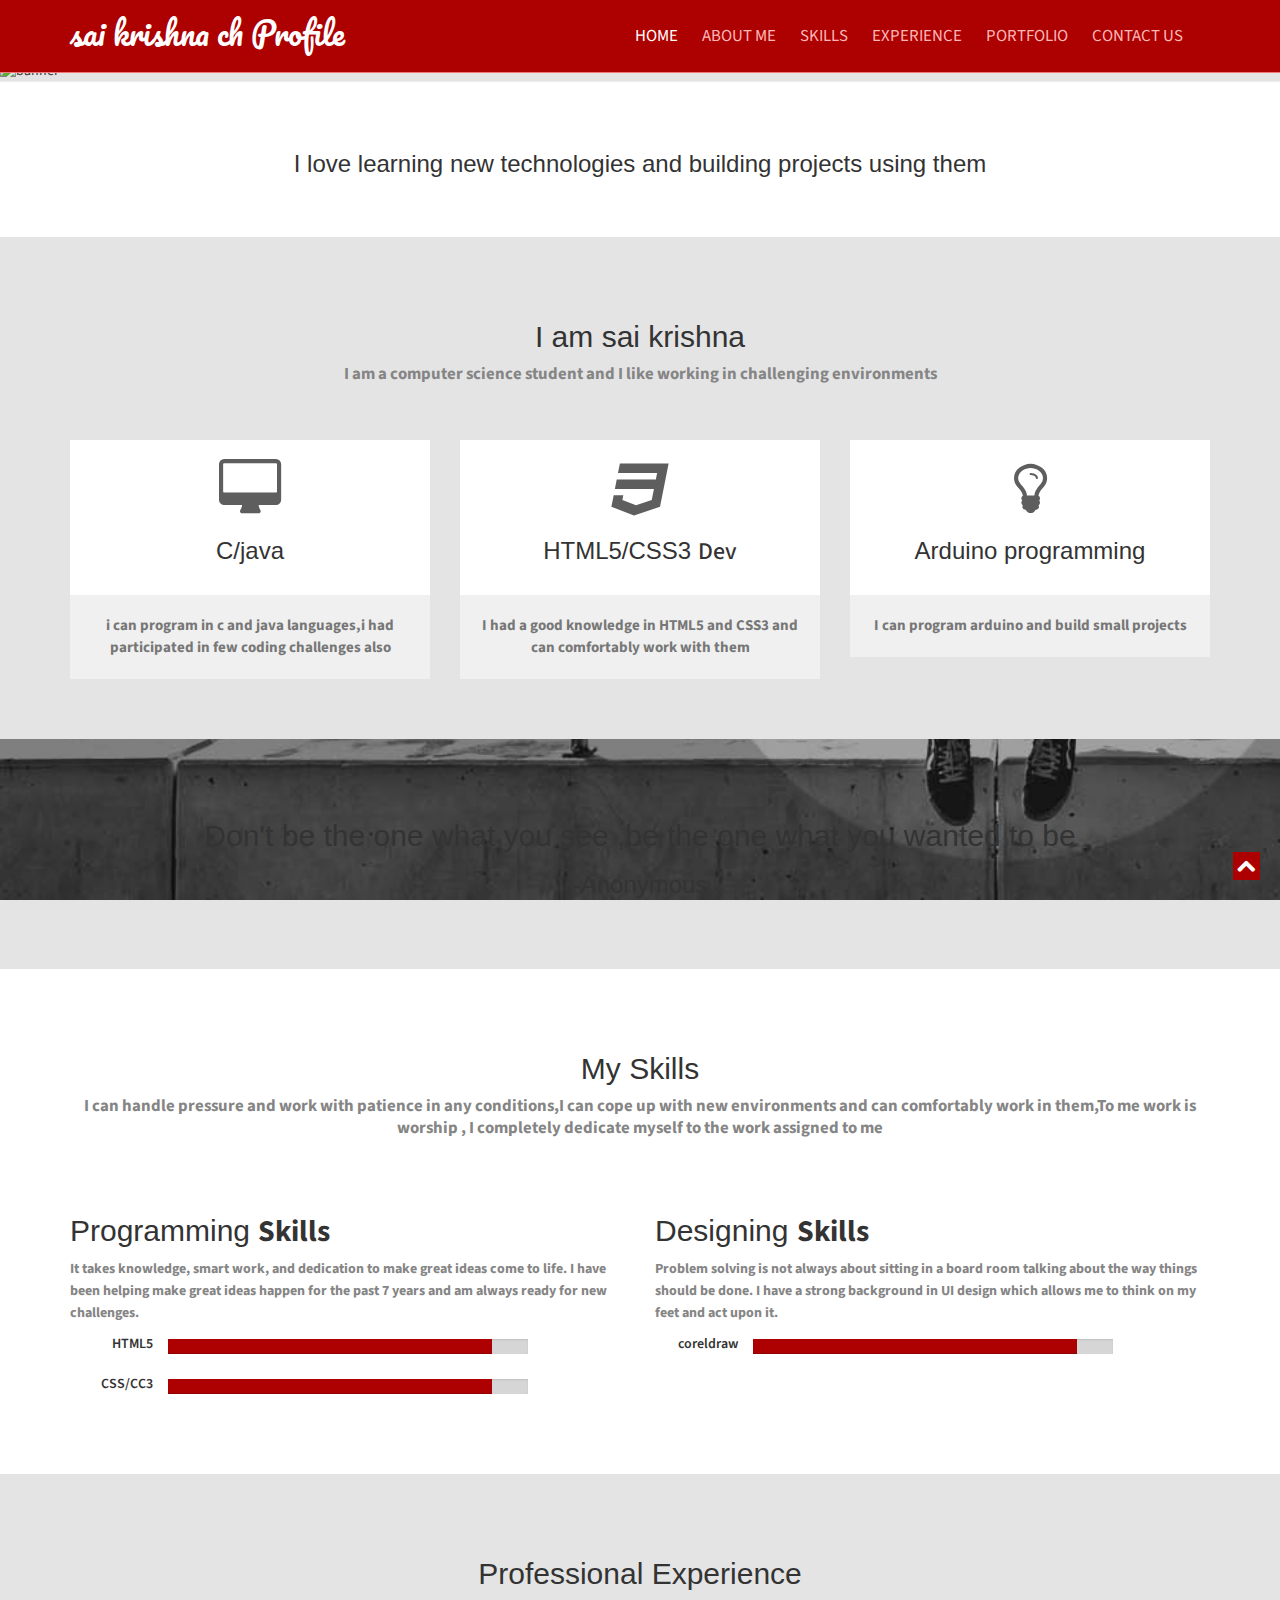
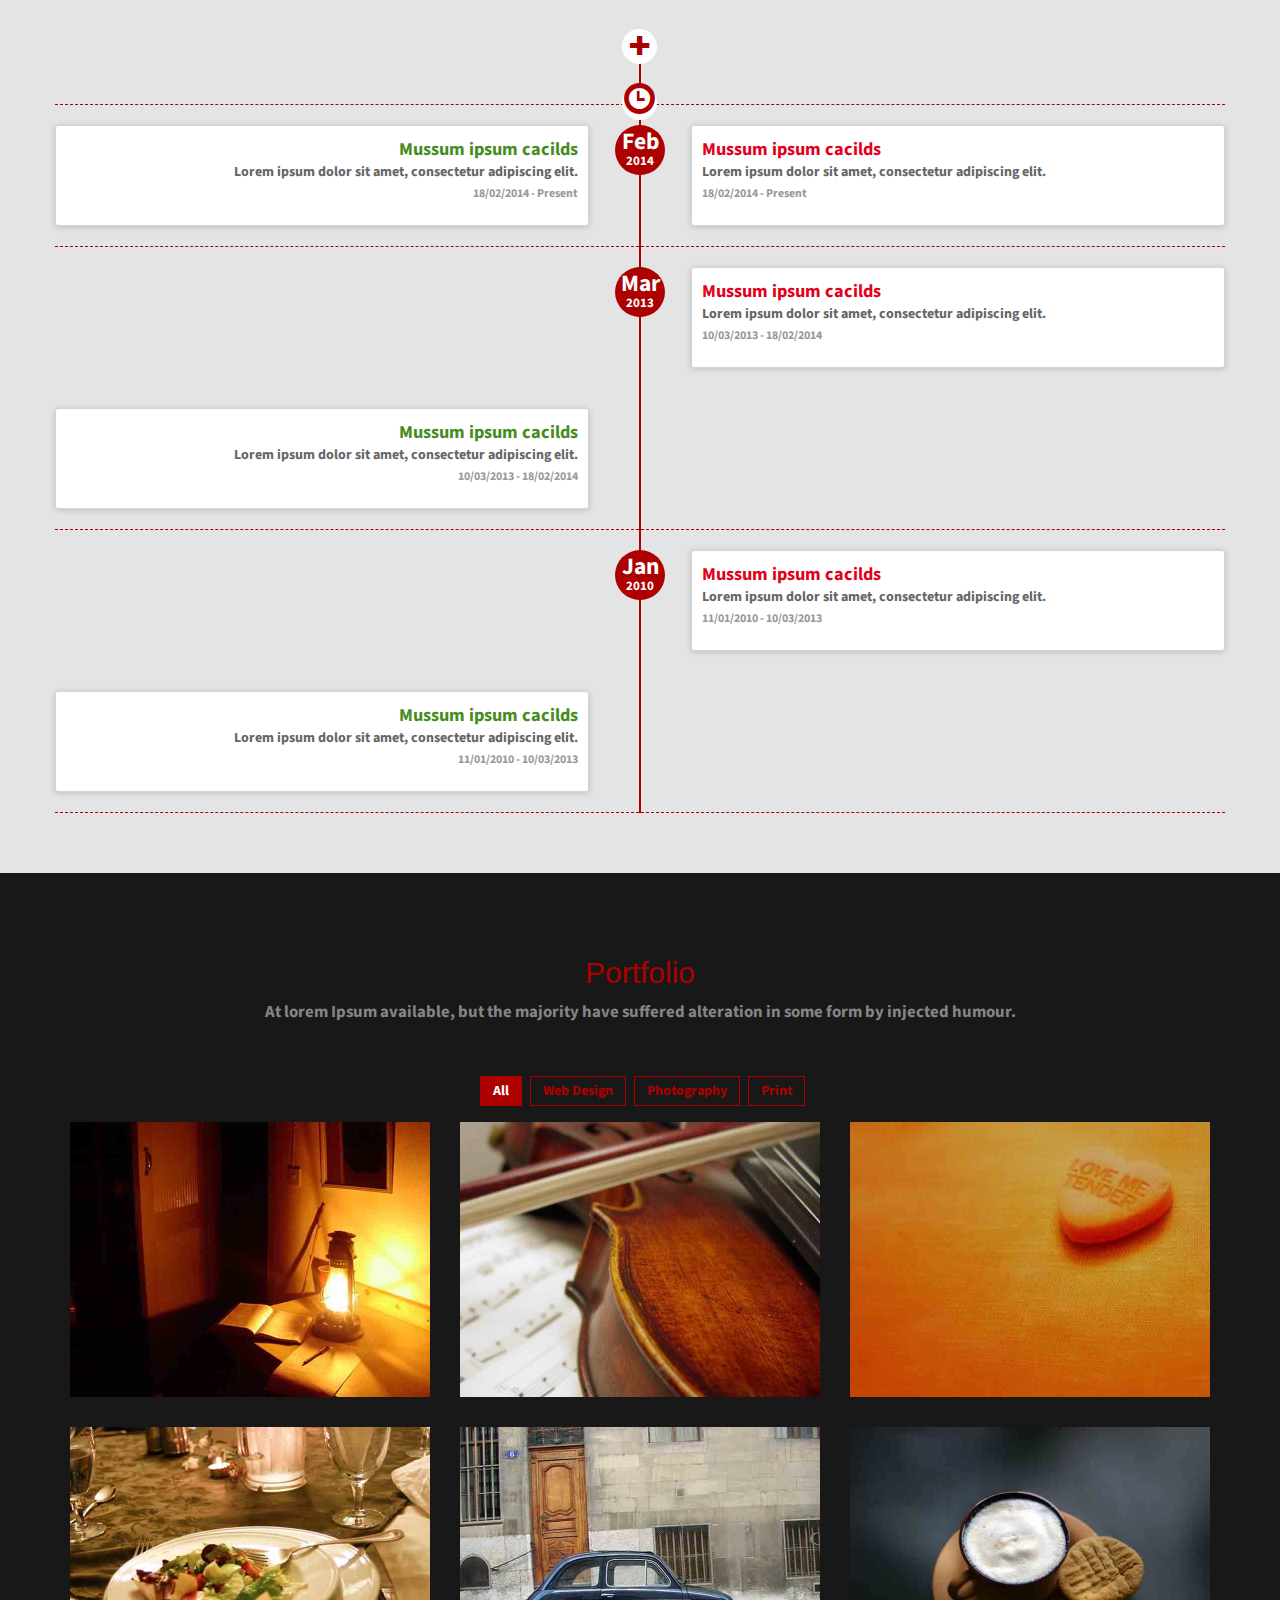
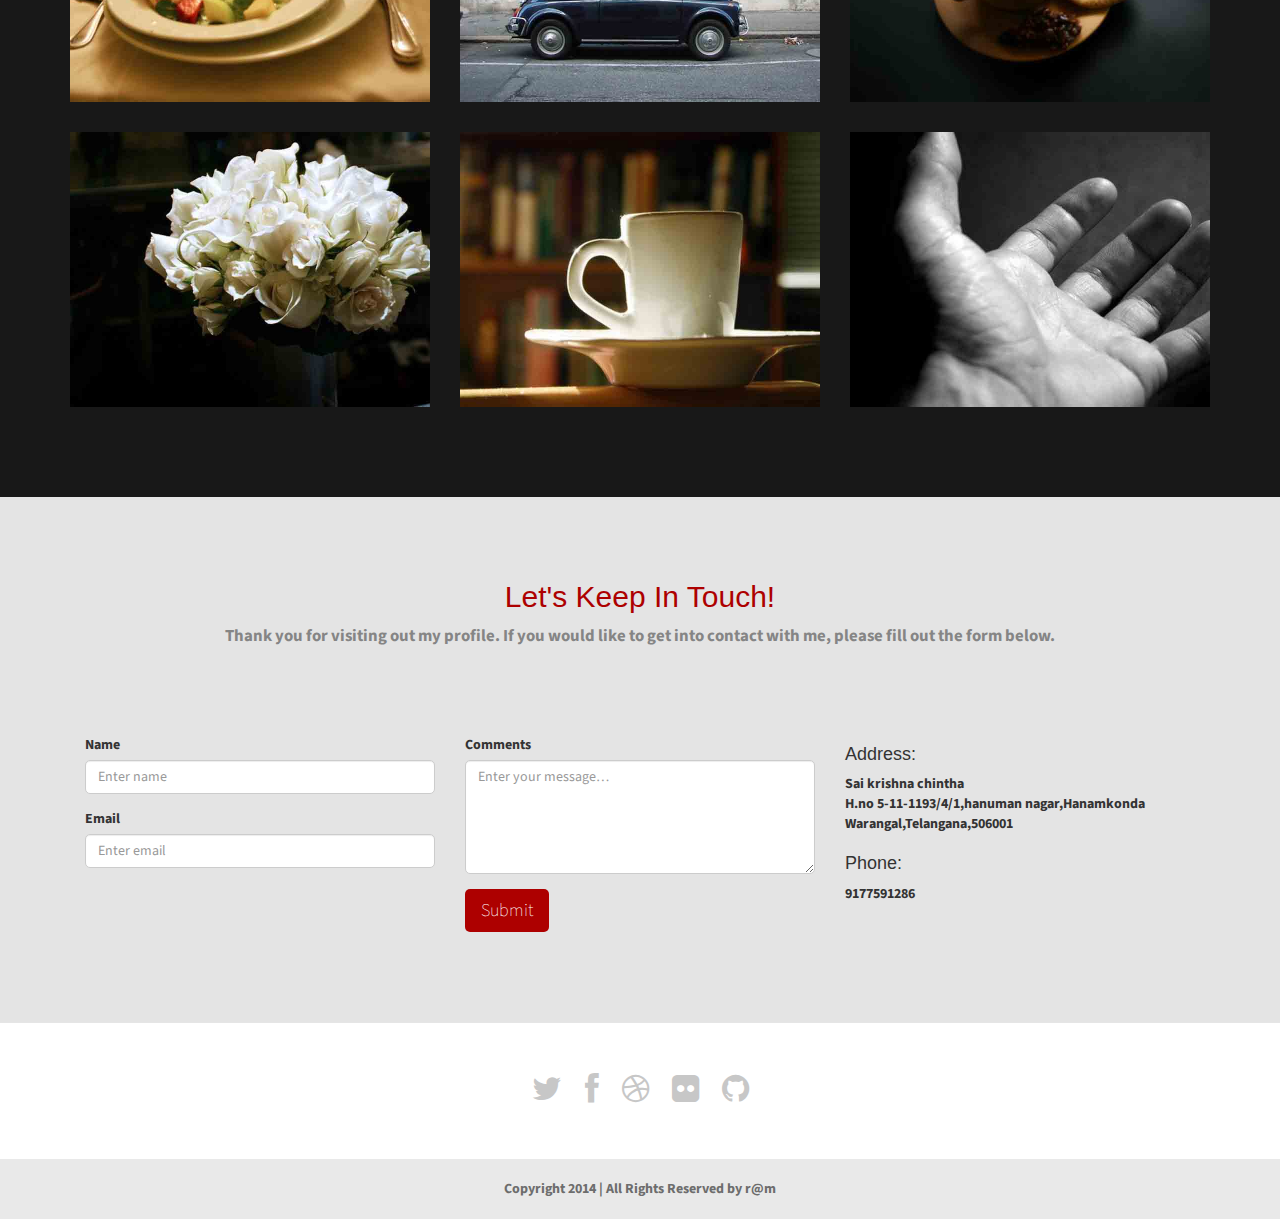
==== index.html @ 807f062b "first commit" ====
<!doctype html>
<!--[if IE 7 ]>    <html lang="en-gb" class="isie ie7 oldie no-js"> <![endif]-->
<!--[if IE 8 ]>    <html lang="en-gb" class="isie ie8 oldie no-js"> <![endif]-->
<!--[if IE 9 ]>    <html lang="en-gb" class="isie ie9 no-js"> <![endif]-->
<!--[if (gt IE 9)|!(IE)]><!-->
<html lang="en-gb" class="no-js">
<!--<![endif]-->
<head>
    <meta charset="utf-8">
    <meta name="viewport" content="width=device-width, initial-scale=1, maximum-scale=1">
    <!--[if lt IE 9]> 
    <meta http-equiv="X-UA-Compatible" content="IE=edge,chrome=1">
    <![endif]-->
    <title>sai krishna ch Profile - Single page website</title>
    <meta name="description" content="">
    <meta name="author" content="WebThemez">
    <!--[if lt IE 9]>
        <script src="http://html5shim.googlecode.com/svn/trunk/html5.js"></script>
    <![endif]-->
    <!--[if lte IE 8]>
		<script type="text/javascript" src="http://explorercanvas.googlecode.com/svn/trunk/excanvas.js"></script>
	<![endif]-->
    <link rel="stylesheet" href="css/bootstrap.min.css" />
    <link rel="stylesheet" type="text/css" href="css/isotope.css" media="screen" />
    <link rel="stylesheet" href="js/fancybox/jquery.fancybox.css" type="text/css" media="screen" />
    <link rel="stylesheet" type="text/css" href="css/da-slider.css" />
    <!-- Owl Carousel Assets -->
    <link href="js/owl-carousel/owl.carousel.css" rel="stylesheet">
    <link rel="stylesheet" href="css/styles.css" />
    <!-- Font Awesome -->
    <link href="font/css/font-awesome.min.css" rel="stylesheet">
</head>

<body>
    <header class="header">
        <div class="container">
            <nav class="navbar navbar-inverse" role="navigation">
                <div class="navbar-header">
                    <button type="button" id="nav-toggle" class="navbar-toggle" data-toggle="collapse" data-target="#main-nav">
                        <span class="sr-only">Toggle navigation</span>
                        <span class="icon-bar"></span>
                        <span class="icon-bar"></span>
                        <span class="icon-bar"></span>
                    </button>
                    <a href="#" class="navbar-brand scroll-top logo"><b>sai krishna ch Profile</b></a>
                </div>
                <!--/.navbar-header-->
                <div id="main-nav" class="collapse navbar-collapse">
                    <ul class="nav navbar-nav" id="mainNav">
                        <li class="active"><a href="#home" class="scroll-link">Home</a></li>
                        <li><a href="#aboutUs" class="scroll-link">About me</a></li>
                        <li><a href="#skills" class="scroll-link">Skills</a></li>
                        <li><a href="#experience" class="scroll-link">Experience</a></li>
                        <li><a href="#portfolio" class="scroll-link">Portfolio</a></li>
                        <li><a href="#contactUs" class="scroll-link">Contact Us</a></li>
                    </ul>
                </div>
                <!--/.navbar-collapse-->
            </nav>
            <!--/.navbar-->
        </div>
        <!--/.container-->
    </header>
    <!--/.header-->
    <div id="#top"></div>
    <section id="home">
        <div class="banner-container">
            <img src="images/saikrish2211.jpg" alt="banner" />
            <div class="container banner-content">
                <div id="da-slider" class="da-slider">
                    <div class="da-slide">
                        <h2>webdesigner</h2>
                        <p>can build front-end of website using html5,css3,javascript</p>
                        <div class="da-img"></div>
                    </div>
                    <div class="da-slide">
                        <h2>coder</h2>
                        <p>I love to code in C,java</p>
                        <div class="da-img"></div>
                    </div>
                    <!--<div class="da-slide">
                        <h2>arduino programming</h2>
                        <p>I can program arduino micro controller and build some small projects</p>
                        <div class="da-img"></div>
                    </div>-->
                    <div class="da-slide">
                        <h2>voluteering</h2>
                        <p>I volunteer for an NGO RobinHoodArmy which works for minimisation of food wastage<b>i had an experience of organising two TEDx events in my college</p>
                        <div class="da-img"></div>
                    </div> 
				<!--  <nav class="da-arrows">
                        <span class="da-arrows-prev"></span>
                        <span class="da-arrows-next"></span>
                    </nav> -->
                </div>
            </div>
        </div>
    </section>
    <section id="introText">
        <div class="container">
            <div class="text-center">
            <h3>I love learning new technologies and building projects using them </h3>
       </div>
        </div>

    </section>
    <!--About-->
    <section id="aboutUs" class="secPad">
        <div class="container">
            <div class="heading text-center">
                <!-- Heading -->
                <h2>I am sai krishna</h2>
				<p>I am a computer science student and I like working in challenging environments
				</p>
            </div>
            <div class="row">
                <!-- item -->
                <div class="col-md-4 text-center tileBox">
                   <div class="txtHead"> <i class="fa fa-desktop"></i>
                    <h3>C/java <span class="id-color"></span></h3></div>
                    <p>i can program in c and java languages,i had participated in few coding challenges also</p>
                </div>
                <!-- end: -->

                <!-- item -->
                <div class="col-md-4 text-center tileBox">
                    <div class="txtHead"><i class="fa fa-css3"></i>
                    <h3>HTML5/CSS3 <span class="id-color">Dev</span></h3></div>
                    <p>I had a good knowledge in HTML5 and CSS3 and can comfortably work with them</p>
                </div>
                <!-- end: -->

                <!-- item -->
                <div class="col-md-4 text-center tileBox">
                    <div class="txtHead"><i class="fa fa-lightbulb-o"></i>
                    <h3>Arduino programming <span class="id-color"></span></h3></div>
                    <p>I can program arduino and build small projects</div>
                <!-- end: -->
            </div>
        </div>
    </section>
    <!--Quote-->
    <section id="quote" class="bg-parlex">
        <div class0="parlex-back">
            <div class="container secPad text-center">
				<h2>Don't be the one what you see ,be the one what you wanted to be</h2><h3>-Anonymous</h3>
            </div>
            <!--/.container-->
        </div>
    </section>
    
    <!--Skills-->
    <section id="skills" class="secPad white">
    	<div class="container">
        <div class="heading text-center">
                <!-- Heading -->
                <h2>My Skills</h2>
                <p>I can handle pressure and work with patience in any conditions,I can cope up with new environments and can comfortably work in them,To me work is worship , I completely dedicate myself to the work assigned to me </p>
            </div>
        	<div class="row">
                <div class="col-sm-6">
                    <h2>Programming <strong>Skills</strong></h2>
                    <p class="mrgBtm20">
                        It takes knowledge, smart work, and dedication to make great ideas come to life. I have been helping make great ideas happen for the past 7 years and am always ready for new challenges.
                
                    </p>
                    <div class="row">
                        <div class="col-md-2 skilltitle">HTML5</div>
                        <div class="col-md-8">
                            <div class="progress">
                                <div class="progress-bar" role="progressbar" aria-valuenow="90" aria-valuemin="0" aria-valuemax="100" style="width: 90%;">
                                    <span class="sr-only">90% Complete</span>
                                </div>
                            </div>
                        </div>
                    </div>
                    <div class="row">
                        <div class="col-md-2 skilltitle">CSS/CC3</div>
                        <div class="col-md-8">
                            <div class="progress">
                                <div class="progress-bar" role="progressbar" aria-valuenow="90" aria-valuemin="0" aria-valuemax="100" style="width: 90%;">
                                    <span class="sr-only">90% Complete</span>
                                </div>
                            </div>
                        </div>
                    </div><!--
                    <div class="row">
                        <div class="col-md-2 skilltitle">JavaScript</div>
                        <div class="col-md-8">
                            <div class="progress">
                                <div class="progress-bar" role="progressbar" aria-valuenow="80" aria-valuemin="0" aria-valuemax="100" style="width: 80%;">
                                    <span class="sr-only">80% Complete</span>
                                </div>
                            </div>
                        </div>
                    </div>
                    <div class="row">
                        <div class="col-md-2 skilltitle">jQuery/Ajax</div>
                        <div class="col-md-8">
                            <div class="progress">
                                <div class="progress-bar" role="progressbar" aria-valuenow="90" aria-valuemin="0" aria-valuemax="100" style="width: 90%;">
                                    <span class="sr-only">90% Complete</span>
                                </div>
                            </div>
                        </div>
                    </div>-->      
                </div>
                <div class="col-sm-6">
                    <h2>Designing <strong>Skills</strong></h2>
                    <p class="mrgBtm20">
                        Problem solving is not always about sitting in a board room talking about the way things should be done. I have a strong background in UI design which allows me to think on my feet and act upon it.
                
                    </p>
                    <div class="row">
                        <div class="col-md-2 skilltitle">coreldraw</div>
                        <div class="col-md-8">
                            <div class="progress">
                                <div class="progress-bar" role="progressbar" aria-valuenow="90" aria-valuemin="0" aria-valuemax="100" style="width: 90%;">
                                    <span class="sr-only">30% Complete</span>
                                </div>
                            </div>
                        </div>
                    </div><!--
                    <div class="row">
                        <div class="col-md-2 skilltitle">Illustrator</div>
                        <div class="col-md-8">
                            <div class="progress">
                                <div class="progress-bar" role="progressbar" aria-valuenow="80" aria-valuemin="0" aria-valuemax="100" style="width: 80%;">
                                    <span class="sr-only">20% Complete</span>
                                </div>
                            </div>
                        </div>
                    </div>
                    <div class="row">
                        <div class="col-md-2 skilltitle">Indesign</div>
                        <div class="col-md-8">
                            <div class="progress">
                                <div class="progress-bar" role="progressbar" aria-valuenow="75" aria-valuemin="0" aria-valuemax="100" style="width: 75%;">
                                    <span class="sr-only">75% Complete</span>
                                </div>
                            </div>
                        </div>
                    </div>-->
                </div>
            </div>
        </div>        
    </section>
    
    <!--Experience-->
    <section id="experience" class="secPad">
    	<div class="container">     
           <div class="heading text-center">
                <!-- Heading -->
                <h2>Professional Experience</h2>
                <p></p>
            </div>
        <div id="timeline"><div class="row timeline-movement timeline-movement-top">
        <div class="timeline-badge timeline-future-movement">
            <a href="#">
                <span class="glyphicon glyphicon-plus"></span>
            </a>
        </div>
        <div class="timeline-badge timeline-filter-movement">
            <a href="#">
                <span class="glyphicon glyphicon-time"></span>
            </a>
        </div>
    
    </div>
    <div class="row timeline-movement">
    
        <div class="timeline-badge">
            <span class="timeline-balloon-date-day">Feb</span>
            <span class="timeline-balloon-date-month">2014</span>
        </div>
    
    
        <div class="col-sm-6  timeline-item">
            <div class="row">
                <div class="col-sm-11">
                    <div class="timeline-panel credits">
                        <ul class="timeline-panel-ul">
                            <li><span class="importo">Mussum ipsum cacilds</span></li>
                            <li><span class="causale">Lorem ipsum dolor sit amet, consectetur adipiscing elit. </span> </li>
                            <li><p><small class="text-muted"> 18/02/2014 - Present</small></p> </li>
                        </ul>
                    </div>
    
                </div>
            </div>
        </div>
    
        <div class="col-sm-6  timeline-item">
            <div class="row">
                <div class="col-sm-offset-1 col-sm-11">
                    <div class="timeline-panel debits">
                        <ul class="timeline-panel-ul">
                            <li><span class="importo">Mussum ipsum cacilds</span></li>
                            <li><span class="causale">Lorem ipsum dolor sit amet, consectetur adipiscing elit. </span> </li>
                            <li><p><small class="text-muted"> 18/02/2014 - Present</small></p> </li>
                        </ul>
                    </div>
    
                </div>
            </div>
        </div>
    </div>
    
    <!--due -->
    
    <div class="row timeline-movement">
    
    
        <div class="timeline-badge">
            <span class="timeline-balloon-date-day">Mar</span>
            <span class="timeline-balloon-date-month">2013</span>
        </div>
    
        <div class="col-sm-offset-6 col-sm-6  timeline-item">
            <div class="row">
                <div class="col-sm-offset-1 col-sm-11">
                    <div class="timeline-panel debits">
                        <ul class="timeline-panel-ul">
                            <li><span class="importo">Mussum ipsum cacilds</span></li>
                            <li><span class="causale">Lorem ipsum dolor sit amet, consectetur adipiscing elit. </span> </li>
                            <li><p><small class="text-muted"> 10/03/2013 - 18/02/2014</small></p> </li>
                        </ul>
                    </div>
    
                </div>
            </div>
        </div>
    
        <div class="col-sm-6  timeline-item">
            <div class="row">
                <div class="col-sm-11">
                    <div class="timeline-panel credits">
                        <ul class="timeline-panel-ul">
                            <li><span class="importo">Mussum ipsum cacilds</span></li>
                            <li><span class="causale">Lorem ipsum dolor sit amet, consectetur adipiscing elit. </span> </li>
                            <li><p><small class="text-muted"> 10/03/2013 - 18/02/2014</small></p> </li>
                        </ul>
                    </div>
    
                </div>
            </div>
        </div>
    
    
    </div>
    <div class="row timeline-movement">
    
    
        <div class="timeline-badge">
            <span class="timeline-balloon-date-day">Jan</span>
            <span class="timeline-balloon-date-month">2010</span>
        </div>
    
        <div class="col-sm-offset-6 col-sm-6  timeline-item">
            <div class="row">
                <div class="col-sm-offset-1 col-sm-11">
                    <div class="timeline-panel debits">
                        <ul class="timeline-panel-ul">
                            <li><span class="importo">Mussum ipsum cacilds</span></li>
                            <li><span class="causale">Lorem ipsum dolor sit amet, consectetur adipiscing elit. </span> </li>
                            <li><p><small class="text-muted"> 11/01/2010 - 10/03/2013</small></p> </li>
                        </ul>
                    </div>
    
                </div>
            </div>
        </div>
    
        <div class="col-sm-6  timeline-item">
            <div class="row">
                <div class="col-sm-11">
                    <div class="timeline-panel credits">
                        <ul class="timeline-panel-ul">
                            <li><span class="importo">Mussum ipsum cacilds</span></li>
                            <li><span class="causale">Lorem ipsum dolor sit amet, consectetur adipiscing elit. </span> </li>
                            <li><p><small class="text-muted"> 11/01/2010 - 10/03/2013</small></p> </li>
                        </ul>
                    </div>
    
                </div>
            </div>
        </div>
    
    
    </div>
    </div>
    </div>
    
    </section>
    
  
   <!--Portfolio-->
    <section id="portfolio" class="page-section section appear clearfix secPad">
        <div class="container">

            <div class="heading text-center">
                <!-- Heading -->
                <h2>Portfolio</h2>
                <p>At lorem Ipsum available, but the majority have suffered alteration in some form by injected humour.</p>
            </div>

            <div class="row">
                <nav id="filter" class="col-md-12 text-center">
                    <ul>
                        <li><a href="#" class="current btn-theme btn-small" data-filter="*">All</a></li>
                        <li><a href="#" class="btn-theme btn-small" data-filter=".webdesign">Web Design</a></li>
                        <li><a href="#" class="btn-theme btn-small" data-filter=".photography">Photography</a></li>
                        <li><a href="#" class="btn-theme btn-small" data-filter=".print">Print</a></li>
                    </ul>
                </nav>
                <div class="col-md-12">
                    <div class="row">
                        <div class="portfolio-items isotopeWrapper clearfix" id="3">

                            <article class="col-sm-4 isotopeItem webdesign">
                                <div class="portfolio-item">
                                    <img src="images/portfolio/img1.jpg" alt="" />
                                    <div class="portfolio-desc align-center">
                                        <div class="folio-info">
                                            <a href="images/portfolio/img1.jpg" class="fancybox">
                                                <h5>Project Name</h5>
                                                <i class="fa fa-arrows-alt fa-2x"></i></a>
                                        </div>
                                    </div>
                                </div>
                            </article>

                            <article class="col-sm-4 isotopeItem photography">
                                <div class="portfolio-item">
                                    <img src="images/portfolio/img2.jpg" alt="" />
                                    <div class="portfolio-desc align-center">
                                        <div class="folio-info">
                                            <a href="images/portfolio/img2.jpg" class="fancybox">
                                                <h5>Project Name</h5>
                                                <i class="fa fa-arrows-alt fa-2x"></i></a>
                                        </div>
                                    </div>
                                </div>
                            </article>


                            <article class="col-sm-4 isotopeItem photography">
                                <div class="portfolio-item">
                                    <img src="images/portfolio/img3.jpg" alt="" />
                                    <div class="portfolio-desc align-center">
                                        <div class="folio-info">
                                            <a href="images/portfolio/img3.jpg" class="fancybox">
                                                <h5>Project Name</h5>
                                                <i class="fa fa-arrows-alt fa-2x"></i></a>
                                        </div>
                                    </div>
                                </div>
                            </article>

                            <article class="col-sm-4 isotopeItem print">
                                <div class="portfolio-item">
                                    <img src="images/portfolio/img4.jpg" alt="" />
                                    <div class="portfolio-desc align-center">
                                        <div class="folio-info">
                                            <a href="images/portfolio/img4.jpg" class="fancybox">
                                                <h5>Project Name</h5>
                                                <i class="fa fa-arrows-alt fa-2x"></i></a>
                                        </div>
                                    </div>
                                </div>
                            </article>

                            <article class="col-sm-4 isotopeItem photography">
                                <div class="portfolio-item">
                                    <img src="images/portfolio/img5.jpg" alt="" />
                                    <div class="portfolio-desc align-center">
                                        <div class="folio-info">
                                            <a href="images/portfolio/img5.jpg" class="fancybox">
                                                <h5>Project Name</h5>
                                                <i class="fa fa-arrows-alt fa-2x"></i></a>
                                        </div>
                                    </div>
                                </div>
                            </article>

                            <article class="col-sm-4 isotopeItem webdesign">
                                <div class="portfolio-item">
                                    <img src="images/portfolio/img6.jpg" alt="" />
                                    <div class="portfolio-desc align-center">
                                        <div class="folio-info">
                                            <a href="images/portfolio/img6.jpg" class="fancybox">
                                                <h5>Project Name</h5>
                                                <i class="fa fa-arrows-alt fa-2x"></i></a>
                                        </div>
                                    </div>
                                </div>
                            </article>

                            <article class="col-sm-4 isotopeItem print">
                                <div class="portfolio-item">
                                    <img src="images/portfolio/img7.jpg" alt="" />
                                    <div class="portfolio-desc align-center">
                                        <div class="folio-info">
                                            <a href="images/portfolio/img7.jpg" class="fancybox">
                                                <h5>Project Name</h5>
                                                <i class="fa fa-arrows-alt fa-2x"></i></a>
                                        </div>
                                    </div>
                                </div>
                            </article>

                            <article class="col-sm-4 isotopeItem photography">
                                <div class="portfolio-item">
                                    <img src="images/portfolio/img8.jpg" alt="" />
                                    <div class="portfolio-desc align-center">
                                        <div class="folio-info">
                                            <a href="images/portfolio/img8.jpg" class="fancybox">
                                                <h5>Project Name</h5>
                                                <i class="fa fa-arrows-alt fa-2x"></i></a>
                                        </div>
                                    </div>
                                </div>
                            </article>

                            <article class="col-sm-4 isotopeItem print">
                                <div class="portfolio-item">
                                    <img src="images/portfolio/img9.jpg" alt="" />
                                    <div class="portfolio-desc align-center">
                                        <div class="folio-info">
                                            <a href="images/portfolio/img9.jpg" class="fancybox">
                                                <h5>Project Name</h5>
                                                <i class="fa fa-arrows-alt fa-2x"></i></a>
                                        </div>
                                    </div>
                                </div>
                            </article>
                        </div>

                    </div>


                </div>
            </div>

        </div>
    </section>

	<!--Contact -->
    <section id="contactUs" class="page-section secPad">
        <div class="container">

            <div class="row">
                <div class="heading text-center">
                    <!-- Heading -->
                    <h2>Let's Keep In Touch!</h2>
                    <p>Thank you for visiting out my profile. If you would like to get into contact with me, please fill out the form below.</p>
                </div>
            </div>

            <div class="row mrgn30">

                <form method="post" action="" id="contactfrm" role="form">

                    <div class="col-sm-4">
                        <div class="form-group">
                            <label for="name">Name</label>
                            <input type="text" class="form-control" name="name" id="name" placeholder="Enter name" title="Please enter your name (at least 2 characters)">
                        </div>
                        <div class="form-group">
                            <label for="email">Email</label>
                            <input type="email" class="form-control" name="email" id="email" placeholder="Enter email" title="Please enter a valid email address">
                        </div>
                    </div>
                    <div class="col-sm-4">
                        <div class="form-group">
                            <label for="comments">Comments</label>
                            <textarea name="comment" class="form-control" id="comments" cols="3" rows="5" placeholder="Enter your message…" title="Please enter your message (at least 10 characters)"></textarea>
                        </div>
                        <button name="submit" type="submit" class="btn btn-lg btn-primary" id="submit">Submit</button>
                        <div class="result"></div>
                    </div>
                </form>
                <div class="col-sm-4">
                    <h4>Address:</h4>
                    <address>
                        Sai krishna chintha<br>
                        H.no 5-11-1193/4/1,hanuman nagar,Hanamkonda<br>
                        Warangal,Telangana,506001
                        <br>
                    </address>
                    <h4>Phone:</h4>
                    <address>
                        9177591286<br>
                    </address>
                </div>
            </div>
        </div>
        <!--/.container-->
    </section>
    <footer>
        <div class="container">
            <div class="social text-center">
                <a href="#"><i class="fa fa-twitter"></i></a>
                <a href="#"><i class="fa fa-facebook"></i></a>
                <a href="#"><i class="fa fa-dribbble"></i></a>
                <a href="#"><i class="fa fa-flickr"></i></a>
                <a href="#"><i class="fa fa-github"></i></a>
            </div>

            <div class="clear"></div>
            <!--CLEAR FLOATS-->
        </div>
    </footer>
    <!--/.page-section-->
    <section class="copyright">
        <div class="container">
            <div class="row">
                <div class="col-sm-12 text-center">
                    Copyright 2014 | All Rights Reserved by r@m</a>
                </div>
            </div>
            <!-- / .row -->
        </div>
    </section>
    <a href="#top" class="topHome"><i class="fa fa-chevron-up fa-2x"></i></a>

    <!--[if lte IE 8]><script src="//ajax.googleapis.com/ajax/libs/jquery/1.11.0/jquery.min.js"></script><![endif]-->
    <script src="js/modernizr-latest.js"></script>
    <script src="js/jquery-1.8.2.min.js" type="text/javascript"></script>
    <script src="js/bootstrap.min.js" type="text/javascript"></script>
    <script src="js/jquery.isotope.min.js" type="text/javascript"></script>
    <script src="js/fancybox/jquery.fancybox.pack.js" type="text/javascript"></script>
    <script src="js/jquery.nav.js" type="text/javascript"></script>
    <script src="js/jquery.cslider.js" type="text/javascript"></script>
    <script src="js/custom.js" type="text/javascript"></script>
    <script src="js/owl-carousel/owl.carousel.js"></script>
</body>
</html>
---- css/isotope.css ----
/* Start: Recommended Isotope styles */

/**** Isotope Filtering ****/

.isotope-item {
  z-index: 2;
}

.isotope-hidden.isotope-item {
  pointer-events: none;
  z-index: 1;
}

/**** Isotope CSS3 transitions ****/

.isotope,
.isotope .isotope-item {
  -webkit-transition-duration: 0.8s;
     -moz-transition-duration: 0.8s;
      -ms-transition-duration: 0.8s;
       -o-transition-duration: 0.8s;
          transition-duration: 0.8s;
}

.isotope {
  -webkit-transition-property: height, width;
     -moz-transition-property: height, width;
      -ms-transition-property: height, width;
       -o-transition-property: height, width;
          transition-property: height, width;
}

.isotope .isotope-item {
  -webkit-transition-property: -webkit-transform, opacity;
     -moz-transition-property:    -moz-transform, opacity;
      -ms-transition-property:     -ms-transform, opacity;
       -o-transition-property:         top, left, opacity;
          transition-property:         transform, opacity;
}

/**** disabling Isotope CSS3 transitions ****/

.isotope.no-transition,
.isotope.no-transition .isotope-item,
.isotope .isotope-item.no-transition {
  -webkit-transition-duration: 0s;
     -moz-transition-duration: 0s;
      -ms-transition-duration: 0s;
       -o-transition-duration: 0s;
          transition-duration: 0s;
}

/* End: Recommended Isotope styles */



/* disable CSS transitions for containers with infinite scrolling*/
.isotope.infinite-scrolling {
  -webkit-transition: none;
     -moz-transition: none;
      -ms-transition: none;
       -o-transition: none;
          transition: none;
}



/**** Isotope styles ****/

/* required for containers to inherit vertical size from window */
/*html,
body {
  height: 100%;
}*/

#container {
  border: 1px solid #666;
  padding: 5px;
  margin-bottom: 20px;
}

.element {
  width: 110px;
  height: 110px;
  margin: 5px;
  float: left;
  overflow: hidden;
  position: relative;
  background: #888;
  color: #222;
  -webkit-border-top-right-radius: 1.2em;
      -moz-border-radius-topright: 1.2em;
          border-top-right-radius: 1.2em;
}

.element.alkali          { background: #F00; background: hsl(   0, 100%, 50%); }
.element.alkaline-earth  { background: #F80; background: hsl(  36, 100%, 50%); }
.element.lanthanoid      { background: #FF0; background: hsl(  72, 100%, 50%); }
.element.actinoid        { background: #0F0; background: hsl( 108, 100%, 50%); }
.element.transition      { background: #0F8; background: hsl( 144, 100%, 50%); }
.element.post-transition { background: #0FF; background: hsl( 180, 100%, 50%); }
.element.metalloid       { background: #08F; background: hsl( 216, 100%, 50%); }
.element.other.nonmetal  { background: #00F; background: hsl( 252, 100%, 50%); }
.element.halogen         { background: #F0F; background: hsl( 288, 100%, 50%); }
.element.noble-gas       { background: #F08; background: hsl( 324, 100%, 50%); }


.element * {
  position: absolute;
  margin: 0;
}

.element .symbol {
  left: 0.2em;
  top: 0.4em;
  font-size: 3.8em;
  line-height: 1.0em;
  color: #FFF;
}
.element.large .symbol {
  font-size: 4.5em;
}

.element.fake .symbol {
  color: #000;
}

.element .name {
  left: 0.5em;
  bottom: 1.6em;
  font-size: 1.05em;
}

.element .weight {
  font-size: 0.9em;
  left: 0.5em;
  bottom: 0.5em;
}

.element .number {
  font-size: 1.25em;
  font-weight: bold;
  color: hsla(0,0%,0%,.5);
  right: 0.5em;
  top: 0.5em;
}

.variable-sizes .element.width2 { width: 230px; }

.variable-sizes .element.height2 { height: 230px; }

.variable-sizes .element.width2.height2 {
  font-size: 2.0em;
}

.element.large,
.variable-sizes .element.large,
.variable-sizes .element.large.width2.height2 {
  font-size: 3.0em;
  width: 350px;
  height: 350px;
  z-index: 100;
}

.clickable .element:hover {
  cursor: pointer;
}

.clickable .element:hover h3 {
  text-shadow:
    0 0 10px white,
    0 0 10px white
  ;
}

.clickable .element:hover h2 {
  color: white;
}
---- css/da-slider.css ----
.da-slider{
	width: 100%;
	min-width: 520px;
	height: 500px;
	position: relative;
	margin: 4% auto;
	overflow: hidden;
	/*background: transparent url(../images/waves.gif) repeat 0% 0%;
	border-top: 8px solid #efc34a;
	border-bottom: 8px solid #efc34a;
	box-shadow: 0px 1px 1px rgba(0,0,0,0.2), 0px -2px 1px #fff;*/ 
	-webkit-transition: background-position 1s ease-out 0.3s;
	-moz-transition: background-position 1s ease-out 0.3s;
	-o-transition: background-position 1s ease-out 0.3s;
	-ms-transition: background-position 1s ease-out 0.3s;
	transition: background-position 1s ease-out 0.3s;
}
.da-slide{
	position: absolute;
	width: 100%;
	height: 100%;
	top: 0px;
	left: 0px; 
	text-align:inherit;
}
.da-slide-current{
	z-index: 1000;
}
.da-slider-fb .da-slide{
	left: 100%;
}
.da-slider-fb  .da-slide.da-slide-current{
	left: 0px;
}
.da-slide h2,
.da-slide p,
.da-slide .da-link,
.da-slide .da-img{
	position: absolute;
	opacity: 0;
	left: 110%;
}
.da-slider-fb .da-slide h2,
.da-slider-fb .da-slide p,
.da-slider-fb .da-slide .da-link{
	left: 10%;
	opacity: 1;
}
.da-slider-fb .da-slide .da-img{
	left: 60%;
	opacity: 1;
}
.da-slide h2{
	color:#FF0000;
	font-size: 66px;
	width: 50%;
	top: 60px;
	white-space: nowrap;
	z-index: 10;
	text-shadow: 1px 1px 1px rgba(0,0,0,0.1); 
	font-weight: 700;
}
.da-slide p{
	width: 45%;
	top: 155px;
	color: #916c05;
	font-size: 18px;
	line-height: 26px;
	height: 80px;
	overflow: hidden;
	font-style: italic;
	font-weight: 400;
	font-style: italic;
}
.da-slide .da-img{
	text-align: center;
	width: 30%;
	top: 70px;
	height: 256px;
	line-height: 320px;
	left: 110%; /*60%*/
}
.da-slide .da-link{
	top: 270px; /*depends on p height*/
	color: #fff;
	text-shadow: 1px 1px 1px rgba(0,0,0,0.2);
	border: 3px solid rgba(255,255,255,0.8);
	padding: 2px 20px 0px;
	font-size: 16px;
	line-height: 30px;
	width: auto;
	text-align: center;
	background: rgba(255,255,255,0.2);
}
.da-slide .da-link:hover{
	background: rgba(255,255,255,0.3);
}
.da-dots{
	width: 100%;
	position: absolute;
	text-align: center;
	left: 0px;
	bottom: 20px;
	z-index: 2000;
	-moz-user-select: none;
	-webkit-user-select: none;
}
.da-dots span{
	display: inline-block;
	position: relative;
	width: 12px;
	height: 12px;
	border-radius: 50%;
	background: #fb6c00;
	margin: 3px;
	cursor: pointer;
	box-shadow: 
		1px 1px 1px rgba(0,0,0,0.1) inset, 
		1px 1px 1px rgba(255,255,255,0.1);
}
.da-dots span.da-dots-current:after{
	content: '';
	width: 8px;
	height: 8px;
	position: absolute;
	top: 2px;
	left: 2px;
	border-radius: 50%;
	background: rgb(255,255,255);
	background: -moz-linear-gradient(top, rgba(255,255,255,1) 0%, rgba(246,246,246,1) 47%, rgba(237,237,237,1) 100%);
	background: -webkit-gradient(linear, left top, left bottom, color-stop(0%,rgba(255,255,255,1)), color-stop(47%,rgba(246,246,246,1)), color-stop(100%,rgba(237,237,237,1)));
	background: -webkit-linear-gradient(top, rgba(255,255,255,1) 0%,rgba(246,246,246,1) 47%,rgba(237,237,237,1) 100%);
	background: -o-linear-gradient(top, rgba(255,255,255,1) 0%,rgba(246,246,246,1) 47%,rgba(237,237,237,1) 100%);
	background: -ms-linear-gradient(top, rgba(255,255,255,1) 0%,rgba(246,246,246,1) 47%,rgba(237,237,237,1) 100%);
	background: linear-gradient(top, rgba(255,255,255,1) 0%,rgba(246,246,246,1) 47%,rgba(237,237,237,1) 100%);
	filter: progid:DXImageTransform.Microsoft.gradient( startColorstr='#ffffff', endColorstr='#ededed',GradientType=0 );
}
.da-arrows{
	-moz-user-select: none;
	-webkit-user-select: none;
}
.da-arrows span{
	position: absolute;
	top: 50%;
	height: 30px;
	width: 30px;
	border-radius: 50%;
	background:rgba(255, 255, 255, 0.29);    
	cursor: pointer;
	z-index: 2000;
	opacity: 0;
	box-shadow: 
		1px 1px 1px rgba(0,0,0,0.1) inset, 
		1px 1px 1px rgba(255,255,255,0.1);
	-webkit-transition: opacity 0.4s ease-in-out-out 0.2s;
	-moz-transition: opacity 0.4s ease-in-out-out 0.2s;
	-o-transition: opacity 0.4s ease-in-out-out 0.2s;
	-ms-transition: opacity 0.4s ease-in-out-out 0.2s;
	transition: opacity 0.4s ease-in-out-out 0.2s;
}
.da-slider:hover .da-arrows span{
	opacity: 1;
}
.da-arrows span:after{
	content: '';
	position: absolute;
	width: 20px;
	height: 20px;
	top: 5px;
	left: 5px;
	background: transparent url(../images/arrows.png) no-repeat top left;
	border-radius: 50%;
	box-shadow: 1px 1px 2px rgba(0,0,0,0.1);
}
.da-arrows span:hover:after{
	box-shadow: 1px 1px 4px rgba(0,0,0,0.3);
}
.da-arrows span:active:after{
	box-shadow: 1px 1px 1px rgba(255,255,255,0.1);
}
.da-arrows span.da-arrows-next:after{
	background-position: top right;
}
.da-arrows span.da-arrows-prev{
	left: 15px;
}
.da-arrows span.da-arrows-next{
	right: 15px;
}

.da-slide-current h2,
.da-slide-current p,
.da-slide-current .da-link{
	left: 10%;
	opacity: 1;
}
.da-slide-current .da-img{
	left: 60%;
	opacity: 1;
}
/* Animation classes and animations */

/* Slide in from the right*/
.da-slide-fromright h2{
	-webkit-animation: fromRightAnim1 0.6s ease-in-out 0.8s both;
	-moz-animation: fromRightAnim1 0.6s ease-in-out 0.8s both;
	-o-animation: fromRightAnim1 0.6s ease-in-out 0.8s both;
	-ms-animation: fromRightAnim1 0.6s ease-in-out 0.8s both;
	animation: fromRightAnim1 0.6s ease-in-out 0.8s both;
}
.da-slide-fromright p{
	-webkit-animation: fromRightAnim2 0.6s ease-in-out 0.8s both;
	-moz-animation: fromRightAnim2 0.6s ease-in-out 0.8s both;
	-o-animation: fromRightAnim2 0.6s ease-in-out 0.8s both;
	-ms-animation: fromRightAnim2 0.6s ease-in-out 0.8s both;
	animation: fromRightAnim2 0.6s ease-in-out 0.8s both;
}
.da-slide-fromright .da-link{
	-webkit-animation: fromRightAnim3 0.4s ease-in-out 1.2s both;
	-moz-animation: fromRightAnim3 0.4s ease-in-out 1.2s both;
	-o-animation: fromRightAnim3 0.4s ease-in-out 1.2s both;
	-ms-animation: fromRightAnim3 0.4s ease-in-out 1.2s both;
	animation: fromRightAnim3 0.4s ease-in-out 1.2s both;
}
.da-slide-fromright .da-img{
	-webkit-animation: fromRightAnim4 0.6s ease-in-out 0.8s both;
	-moz-animation: fromRightAnim4 0.6s ease-in-out 0.8s both;
	-o-animation: fromRightAnim4 0.6s ease-in-out 0.8s both;
	-ms-animation: fromRightAnim4 0.6s ease-in-out 0.8s both;
	animation: fromRightAnim4 0.6s ease-in-out 0.8s both;
}
@-webkit-keyframes fromRightAnim1{
	0%{ left: 110%; opacity: 0; }
	100%{ left: 10%; opacity: 1; }
}
@-webkit-keyframes fromRightAnim2{
	0%{ left: 110%; opacity: 0; }
	100%{ left: 10%; opacity: 1; }
}
@-webkit-keyframes fromRightAnim3{
	0%{ left: 110%; opacity: 0; }
	1%{ left: 10%; opacity: 0; }
	100%{ left: 10%; opacity: 1; }
}
@-webkit-keyframes fromRightAnim4{
	0%{ left: 110%; opacity: 0; }
	100%{ left: 60%; opacity: 1; }
}

@-moz-keyframes fromRightAnim1{
	0%{ left: 110%; opacity: 0; }
	100%{ left: 10%; opacity: 1; }
}
@-moz-keyframes fromRightAnim2{
	0%{ left: 110%; opacity: 0; }
	100%{ left: 10%; opacity: 1; }
}
@-moz-keyframes fromRightAnim3{
	0%{ left: 110%; opacity: 0; }
	1%{ left: 10%; opacity: 0; }
	100%{ left: 10%; opacity: 1; }
}
@-moz-keyframes fromRightAnim4{
	0%{ left: 110%; opacity: 0; }
	100%{ left: 60%; opacity: 1; }
}

@-o-keyframes fromRightAnim1{
	0%{ left: 110%; opacity: 0; }
	100%{ left: 10%; opacity: 1; }
}
@-o-keyframes fromRightAnim2{
	0%{ left: 110%; opacity: 0; }
	100%{ left: 10%; opacity: 1; }
}
@-o-keyframes fromRightAnim3{
	0%{ left: 110%; opacity: 0; }
	1%{ left: 10%; opacity: 0; }
	100%{ left: 10%; opacity: 1; }
}
@-o-keyframes fromRightAnim4{
	0%{ left: 110%; opacity: 0; }
	100%{ left: 60%; opacity: 1; }
}

@-ms-keyframes fromRightAnim1{
	0%{ left: 110%; opacity: 0; }
	100%{ left: 10%; opacity: 1; }
}
@-ms-keyframes fromRightAnim2{
	0%{ left: 110%; opacity: 0; }
	100%{ left: 10%; opacity: 1; }
}
@-ms-keyframes fromRightAnim3{
	0%{ left: 110%; opacity: 0; }
	1%{ left: 10%; opacity: 0; }
	100%{ left: 10%; opacity: 1; }
}
@-ms-keyframes fromRightAnim4{
	0%{ left: 110%; opacity: 0; }
	100%{ left: 60%; opacity: 1; }
}

@keyframes fromRightAnim1{
	0%{ left: 110%; opacity: 0; }
	100%{ left: 10%; opacity: 1; }
}
@keyframes fromRightAnim2{
	0%{ left: 110%; opacity: 0; }
	100%{ left: 10%; opacity: 1; }
}
@keyframes fromRightAnim3{
	0%{ left: 110%; opacity: 0; }
	1%{ left: 10%; opacity: 0; }
	100%{ left: 10%; opacity: 1; }
}
@keyframes fromRightAnim4{
	0%{ left: 110%; opacity: 0; }
	100%{ left: 60%; opacity: 1; }
}
/* Slide in from the left*/
.da-slide-fromleft h2{
	-webkit-animation: fromLeftAnim1 0.6s ease-in-out 0.6s both;
	-moz-animation: fromLeftAnim1 0.6s ease-in-out 0.6s both;
	-o-animation: fromLeftAnim1 0.6s ease-in-out 0.6s both;
	-ms-animation: fromLeftAnim1 0.6s ease-in-out 0.6s both;
	animation: fromLeftAnim1 0.6s ease-in-out 0.6s both;
}
.da-slide-fromleft p{
	-webkit-animation: fromLeftAnim2 0.6s ease-in-out 0.6s both;
	-moz-animation: fromLeftAnim2 0.6s ease-in-out 0.6s both;
	-o-animation: fromLeftAnim2 0.6s ease-in-out 0.6s both;
	-ms-animation: fromLeftAnim2 0.6s ease-in-out 0.6s both;
	animation: fromLeftAnim2 0.6s ease-in-out 0.6s both;
}
.da-slide-fromleft .da-link{
	-webkit-animation: fromLeftAnim3 0.4s ease-in-out 1.2s both;
	-moz-animation: fromLeftAnim3 0.4s ease-in-out 1.2s both;
	-o-animation: fromLeftAnim3 0.4s ease-in-out 1.2s both;
	-ms-animation: fromLeftAnim3 0.4s ease-in-out 1.2s both;
	animation: fromLeftAnim3 0.4s ease-in-out 1.2s both;
}
.da-slide-fromleft .da-img{
	-webkit-animation: fromLeftAnim4 0.6s ease-in-out 0.6s both;
	-moz-animation: fromLeftAnim4 0.6s ease-in-out 0.6s both;
	-o-animation: fromLeftAnim4 0.6s ease-in-out 0.6s both;
	-ms-animation: fromLeftAnim4 0.6s ease-in-out 0.6s both;
	animation: fromLeftAnim4 0.6s ease-in-out 0.6s both;
}
@-webkit-keyframes fromLeftAnim1{
	0%{ left: -110%; opacity: 0; }
	100%{ left: 10%; opacity: 1; }
}
@-webkit-keyframes fromLeftAnim2{
	0%{ left: -110%; opacity: 0; }
	100%{ left: 10%; opacity: 1; }
}
@-webkit-keyframes fromLeftAnim3{
	0%{ left: -110%; opacity: 0; }
	1%{ left: 10%; opacity: 0; }
	100%{ left: 10%; opacity: 1; }
}
@-webkit-keyframes fromLeftAnim4{
	0%{ left: -110%; opacity: 0; }
	100%{ left: 60%; opacity: 1; }
}

@-moz-keyframes fromLeftAnim1{
	0%{ left: -110%; opacity: 0; }
	100%{ left: 10%; opacity: 1; }
}
@-moz-keyframes fromLeftAnim2{
	0%{ left: -110%; opacity: 0; }
	100%{ left: 10%; opacity: 1; }
}
@-moz-keyframes fromLeftAnim3{
	0%{ left: -110%; opacity: 0; }
	1%{ left: 10%; opacity: 0; }
	100%{ left: 10%; opacity: 1; }
}
@-moz-keyframes fromLeftAnim4{
	0%{ left: -110%; opacity: 0; }
	100%{ left: 60%; opacity: 1; }
}

@-o-keyframes fromLeftAnim1{
	0%{ left: -110%; opacity: 0; }
	100%{ left: 10%; opacity: 1; }
}
@-o-keyframes fromLeftAnim2{
	0%{ left: -110%; opacity: 0; }
	100%{ left: 10%; opacity: 1; }
}
@-o-keyframes fromLeftAnim3{
	0%{ left: -110%; opacity: 0; }
	1%{ left: 10%; opacity: 0; }
	100%{ left: 10%; opacity: 1; }
}
@-o-keyframes fromLeftAnim4{
	0%{ left: -110%; opacity: 0; }
	100%{ left: 60%; opacity: 1; }
}

@-ms-keyframes fromLeftAnim1{
	0%{ left: -110%; opacity: 0; }
	100%{ left: 10%; opacity: 1; }
}
@-ms-keyframes fromLeftAnim2{
	0%{ left: -110%; opacity: 0; }
	100%{ left: 10%; opacity: 1; }
}
@-ms-keyframes fromLeftAnim3{
	0%{ left: -110%; opacity: 0; }
	1%{ left: 10%; opacity: 0; }
	100%{ left: 10%; opacity: 1; }
}
@-ms-keyframes fromLeftAnim4{
	0%{ left: -110%; opacity: 0; }
	100%{ left: 60%; opacity: 1; }
}

@keyframes fromLeftAnim1{
	0%{ left: -110%; opacity: 0; }
	100%{ left: 10%; opacity: 1; }
}
@keyframes fromLeftAnim2{
	0%{ left: -110%; opacity: 0; }
	100%{ left: 10%; opacity: 1; }
}
@keyframes fromLeftAnim3{
	0%{ left: -110%; opacity: 0; }
	1%{ left: 10%; opacity: 0; }
	100%{ left: 10%; opacity: 1; }
}
@keyframes fromLeftAnim4{
	0%{ left: -110%; opacity: 0; }
	100%{ left: 60%; opacity: 1; }
}
/* Slide out to the right */
.da-slide-toright h2{
	-webkit-animation: toRightAnim1 0.6s ease-in-out 0.6s both;
	-moz-animation: toRightAnim1 0.6s ease-in-out 0.6s both;
	-o-animation: toRightAnim1 0.6s ease-in-out 0.6s both;
	-ms-animation: toRightAnim1 0.6s ease-in-out 0.6s both;
	animation: toRightAnim1 0.6s ease-in-out 0.6s both;
}
.da-slide-toright p{
	-webkit-animation: toRightAnim2 0.6s ease-in-out 0.3s both;
	-moz-animation: toRightAnim2 0.6s ease-in-out 0.3s both;
	-o-animation: toRightAnim2 0.6s ease-in-out 0.3s both;
	-ms-animation: toRightAnim2 0.6s ease-in-out 0.3s both;
	animation: toRightAnim2 0.6s ease-in-out 0.3s both;
}
.da-slide-toright .da-link{
	-webkit-animation: toRightAnim3 0.4s ease-in-out both;
	-moz-animation: toRightAnim3 0.4s ease-in-out both;
	-o-animation: toRightAnim3 0.4s ease-in-out both;
	-ms-animation: toRightAnim3 0.4s ease-in-out both;
	animation: toRightAnim3 0.4s ease-in-out both;
}
.da-slide-toright .da-img{
	-webkit-animation: toRightAnim4 0.6s ease-in-out both;
	-moz-animation: toRightAnim4 0.6s ease-in-out both;
	-o-animation: toRightAnim4 0.6s ease-in-out both;
	-ms-animation: toRightAnim4 0.6s ease-in-out both;
	animation: toRightAnim4 0.6s ease-in-out both;
}
@-webkit-keyframes toRightAnim1{
	0%{ left: 10%;  opacity: 1; }
	100%{ left: 100%; opacity: 0; }
}
@-webkit-keyframes toRightAnim2{
	0%{ left: 10%;  opacity: 1; }
	100%{ left: 100%; opacity: 0; }
}
@-webkit-keyframes toRightAnim3{
	0%{ left: 10%;  opacity: 1; }
	99%{ left: 10%; opacity: 0; }
	100%{ left: 100%; opacity: 0; }
}
@-webkit-keyframes toRightAnim4{
	0%{ left: 60%;  opacity: 1; }
	30%{ left: 55%;  opacity: 1; }
	100%{ left: 100%; opacity: 0; }
}

@-moz-keyframes toRightAnim1{
	0%{ left: 10%;  opacity: 1; }
	100%{ left: 100%; opacity: 0; }
}
@-moz-keyframes toRightAnim2{
	0%{ left: 10%;  opacity: 1; }
	100%{ left: 100%; opacity: 0; }
}
@-moz-keyframes toRightAnim3{
	0%{ left: 10%;  opacity: 1; }
	99%{ left: 10%; opacity: 0; }
	100%{ left: 100%; opacity: 0; }
}
@-moz-keyframes toRightAnim4{
	0%{ left: 60%;  opacity: 1; }
	30%{ left: 55%;  opacity: 1; }
	100%{ left: 100%; opacity: 0; }
}

@-o-keyframes toRightAnim1{
	0%{ left: 10%;  opacity: 1; }
	100%{ left: 100%; opacity: 0; }
}
@-o-keyframes toRightAnim2{
	0%{ left: 10%;  opacity: 1; }
	100%{ left: 100%; opacity: 0; }
}
@-o-keyframes toRightAnim3{
	0%{ left: 10%;  opacity: 1; }
	99%{ left: 10%; opacity: 0; }
	100%{ left: 100%; opacity: 0; }
}
@-o-keyframes toRightAnim4{
	0%{ left: 60%;  opacity: 1; }
	30%{ left: 55%;  opacity: 1; }
	100%{ left: 100%; opacity: 0; }
}

@-ms-keyframes toRightAnim1{
	0%{ left: 10%;  opacity: 1; }
	100%{ left: 100%; opacity: 0; }
}
@-ms-keyframes toRightAnim2{
	0%{ left: 10%;  opacity: 1; }
	100%{ left: 100%; opacity: 0; }
}
@-ms-keyframes toRightAnim3{
	0%{ left: 10%;  opacity: 1; }
	99%{ left: 10%; opacity: 0; }
	100%{ left: 100%; opacity: 0; }
}
@-ms-keyframes toRightAnim4{
	0%{ left: 60%;  opacity: 1; }
	30%{ left: 55%;  opacity: 1; }
	100%{ left: 100%; opacity: 0; }
}

@keyframes toRightAnim1{
	0%{ left: 10%;  opacity: 1; }
	100%{ left: 100%; opacity: 0; }
}
@keyframes toRightAnim2{
	0%{ left: 10%;  opacity: 1; }
	100%{ left: 100%; opacity: 0; }
}
@keyframes toRightAnim3{
	0%{ left: 10%;  opacity: 1; }
	99%{ left: 10%; opacity: 0; }
	100%{ left: 100%; opacity: 0; }
}
@keyframes toRightAnim4{
	0%{ left: 60%;  opacity: 1; }
	30%{ left: 55%;  opacity: 1; }
	100%{ left: 100%; opacity: 0; }
}
/* Slide out to the left*/
.da-slide-toleft h2{
	-webkit-animation: toLeftAnim1 0.6s ease-in-out both;
	-moz-animation: toLeftAnim1 0.6s ease-in-out both;
	-o-animation: toLeftAnim1 0.6s ease-in-out both;
	-ms-animation: toLeftAnim1 0.6s ease-in-out both;
	animation: toLeftAnim1 0.6s ease-in-out both;
}
.da-slide-toleft p{
	-webkit-animation: toLeftAnim2 0.6s ease-in-out 0.3s both;
	-moz-animation: toLeftAnim2 0.6s ease-in-out 0.3s both;
	-o-animation: toLeftAnim2 0.6s ease-in-out 0.3s both;
	-ms-animation: toLeftAnim2 0.6s ease-in-out 0.3s both;
	animation: toLeftAnim2 0.6s ease-in-out 0.3s both;
}
.da-slide-toleft .da-link{
	-webkit-animation: toLeftAnim3 0.6s ease-in-out 0.6s both;
	-moz-animation: toLeftAnim3 0.6s ease-in-out 0.6s both;
	-o-animation: toLeftAnim3 0.6s ease-in-out 0.6s both;
	-ms-animation: toLeftAnim3 0.6s ease-in-out 0.6s both;
	animation: toLeftAnim3 0.6s ease-in-out 0.6s both;
}
.da-slide-toleft .da-img{
	-webkit-animation: toLeftAnim4 0.6s ease-in-out 0.5s both;
	-moz-animation: toLeftAnim4 0.6s ease-in-out 0.5s both;
	-o-animation: toLeftAnim4 0.6s ease-in-out 0.5s both;
	-ms-animation: toLeftAnim4 0.6s ease-in-out 0.5s both;
	animation: toLeftAnim4 0.6s ease-in-out 0.5s both;
}
@-webkit-keyframes toLeftAnim1{
	0%{ left: 10%;  opacity: 1; }
	30%{ left: 15%;  opacity: 1; }
	100%{ left: -50%; opacity: 0; }
}
@-webkit-keyframes toLeftAnim2{
	0%{ left: 10%;  opacity: 1; }
	30%{ left: 15%;  opacity: 1; }
	100%{ left: -50%; opacity: 0; }
}
@-webkit-keyframes toLeftAnim3{
	0%{ left: 10%;  opacity: 1; }
	100%{ left: -50%; opacity: 0; }
}
@-webkit-keyframes toLeftAnim4{
	0%{ left: 60%;  opacity: 1; }
	70%{ left: 30%;  opacity: 0; }
	100%{ left: -50%; opacity: 0; }
}

@-moz-keyframes toLeftAnim1{
	0%{ left: 10%;  opacity: 1; }
	30%{ left: 15%;  opacity: 1; }
	100%{ left: -50%; opacity: 0; }
}
@-moz-keyframes toLeftAnim2{
	0%{ left: 10%;  opacity: 1; }
	30%{ left: 15%;  opacity: 1; }
	100%{ left: -50%; opacity: 0; }
}
@-moz-keyframes toLeftAnim3{
	0%{ left: 10%;  opacity: 1; }
	100%{ left: -50%; opacity: 0; }
}
@-moz-keyframes toLeftAnim4{
	0%{ left: 60%;  opacity: 1; }
	70%{ left: 30%;  opacity: 0; }
	100%{ left: -50%; opacity: 0; }
}

@-o-keyframes toLeftAnim1{
	0%{ left: 10%;  opacity: 1; }
	30%{ left: 15%;  opacity: 1; }
	100%{ left: -50%; opacity: 0; }
}
@-o-keyframes toLeftAnim2{
	0%{ left: 10%;  opacity: 1; }
	30%{ left: 15%;  opacity: 1; }
	100%{ left: -50%; opacity: 0; }
}
@-o-keyframes toLeftAnim3{
	0%{ left: 10%;  opacity: 1; }
	100%{ left: -50%; opacity: 0; }
}
@-o-keyframes toLeftAnim4{
	0%{ left: 60%;  opacity: 1; }
	70%{ left: 30%;  opacity: 0; }
	100%{ left: -50%; opacity: 0; }
}

@-ms-keyframes toLeftAnim1{
	0%{ left: 10%;  opacity: 1; }
	30%{ left: 15%;  opacity: 1; }
	100%{ left: -50%; opacity: 0; }
}
@-ms-keyframes toLeftAnim2{
	0%{ left: 10%;  opacity: 1; }
	30%{ left: 15%;  opacity: 1; }
	100%{ left: -50%; opacity: 0; }
}
@-ms-keyframes toLeftAnim3{
	0%{ left: 10%;  opacity: 1; }
	100%{ left: -50%; opacity: 0; }
}
@-ms-keyframes toLeftAnim4{
	0%{ left: 60%;  opacity: 1; }
	70%{ left: 30%;  opacity: 0; }
	100%{ left: -50%; opacity: 0; }
}

@keyframes toLeftAnim1{
	0%{ left: 10%;  opacity: 1; }
	30%{ left: 15%;  opacity: 1; }
	100%{ left: -50%; opacity: 0; }
}
@keyframes toLeftAnim2{
	0%{ left: 10%;  opacity: 1; }
	30%{ left: 15%;  opacity: 1; }
	100%{ left: -50%; opacity: 0; }
}
@keyframes toLeftAnim3{
	0%{ left: 10%;  opacity: 1; }
	100%{ left: -50%; opacity: 0; }
}
@keyframes toLeftAnim4{
	0%{ left: 60%;  opacity: 1; }
	70%{ left: 30%;  opacity: 0; }
	100%{ left: -50%; opacity: 0; }
}

@media (min-width: 768px) {
 
}
@media (max-width: 768px) {
 
}
@media (max-width: 480px) {
 
}
---- css/styles.css ----
/*
Theme Name: City Square Theme
Author URI: http://webthemez.com/
Description: This theme is a pretty versatile, that places the emphasis of the home page. It would be great for a corporate websites, business websites, personal blog.
License: Free to use for personal and commercial, but you need to place back link in the bottom of the template.
*/
@import url(http://fonts.googleapis.com/css?family=Source+Sans+Pro:400,600,700);
@import url(http://fonts.googleapis.com/css?family=Pacifico);

* {
    margin: 0;
    padding: 0;
    font-family: 'Source Sans Pro', sans-serif;
}

body {
    font-size: 14px;
    font-family: 'Source Sans Pro', sans-serif;
    -webkit-font-smoothing: antialiased;
    background: #E4E4E4;
}

::selection {
    color: #fff;
    background:#AD0000;
}

::-moz-selection {
    color: #fff;
    background:#AD0000;
}

p {
    color: #858585;
	line-height:22px;
}
.white{
	background:#fff;
	}
.pDark p {
    color: #6D6D6D;
}

.pDark h3 {
    color: #BEBEBE;
}

.btn, .form-control, .team-socials i {
    border-radius: 5px !important;
}

.button-outline {
    -webkit-font-smoothing: antialiased;
    display: inline-block;
    vertical-align: middle;
    zoom: 1;
    color: #fff;
    padding: 10px 25px;
    border: 2px solid #fff;
    border-radius: 0px;
    font-size: 16px;
    font-weight: 400;
    background: rgba(255,255,255,0.15);
}

    .button-outline:hover {
        color: #fff;
        background: rgba(255,255,255,0.35);
    }

a {
    color:#AD0000;
    text-decoration: none;
    text-shadow: none;
    -webkit-transition: all 0.2s linear;
    -moz-transition: all 0.2s linear;
    -ms-transition: all 0.2s linear;
    -o-transition: all 0.2s linear;
    transition: all 0.2s linear;
}

    a:hover {
        color: #DF3927;
        text-decoration: none;
    }

.btn {
    border: 0px;
    border-radius: 0px;
}
.btn:hover {
background: #E24040;
}

.btn-primary {
    background:#AD0000;
}

.form-control {
    border-radius: 0px;
}

.mrgn30 {
    margin: 30px 0;
}

.copyright {
    color: #6D6D6D;
    background: #E9E9E9;
    padding: 20px 0;
}

#top {
    position: relative;
}

.topHome {
    position: fixed;
    bottom: 20px;
    right: 20px;
    z-index: 5;
	background:#AD0000;
}
.topHome .fa-2x {
font-size: 20px;
color:#fff;
margin: 4px;
}
/* Header 
----------------------------------------------*/
.header {
    position: fixed;
    width: 100%;
    background:#AD0000;
    z-index: 50;
    border-radius: 0;
    top: 0px;
    border-bottom: 1px solid #F57676;
}

.navbar-inverse .navbar-toggle {
    border-color:#AD0000;
    background-color: #AD0000;
}
.header .navbar {
margin: 0;
background: transparent !important;
}
    .navbar-inverse .navbar-toggle .icon-bar {
        /*background-color:#AD0000;*/;
    }

    .navbar-inverse .navbar-toggle:hover, .navbar-inverse .navbar-toggle:focus {
        background:#AD0000;
    }

.navbar-inverse .navbar-nav > li > a:hover, .navbar-inverse .navbar-nav > li > a:focus {
    color:#AD0000;
}

.navbar-inverse .navbar-toggle:hover .icon-bar {
    background: #fff;
}
.navbar-inverse .navbar-nav > li > a {
	color: #FFB8B8;
}
.navbar-inverse .navbar-nav > li > a:hover, .navbar-inverse .navbar-nav > li > a:focus {
color: #FFFFFF;
}
.navbar-inverse .navbar-nav > .active > a, .navbar-inverse .navbar-nav > .active > a:hover, .navbar-inverse .navbar-nav > .active > a:focus {
color: #FFFFFF;
background: none;
}	
.navbar-toggle {
}
/*.carousel-inner*/
#myCarousel {
    margin-top: 50px;
    border-bottom: 4px solid#AD0000;
}

.carousel-inner > .item {
}

.carousel-caption {
    padding: 0px;
    bottom: 40%;
    display: block;
    height: 80px;
}

    .carousel-caption h1 {
        font-size: 45px;
        padding: 10px 15px;
        background: rgba(128, 180, 33, 0.80);
        color: #FFFFFF;
        text-shadow: none;
        font-weight: bold;
        display: inline-block;
    }

    .carousel-caption h3 {
        font-size: 30px;
        color: #1C4604;
        font-weight: bold;
        text-shadow: #fff 1px 1px 1px;
    }

.actionPanel {
    padding: 25px 0;
    background:#AD0000;
}

    .actionPanel h3 {
        margin: 0px;
    }

.circle {
    background:#AD0000;
    height: 60px;
    width: 60px;
    border-radius: 35px;
    color: #fff;
    line-height: 60px !important;
}
/*----Nav ----*/
.header .navbar-brand {
    float: left;
    padding: 16px 15px;
    line-height: 18px;
    height: 50px;
    /*color:#CC4646;*/;
}

.navbar-brand b {
    color: #fff;
	font-family: 'Pacifico', cursive;
	font-weight:400;
}

.logo {
    font-size: 2.2em;
    text-shadow: none;
    margin: 8px 0 0 0;
}

    .logo:hover {
        color: #5A5A5A;
    }

.header .navbar {
    margin: 0;
    background: #fff;
    border: 0;
}

.navbar-inverse .navbar-nav > li > a {
    font-size: 1.2em;
    line-height: normal;
    margin: 17px;
    padding: 6px 10px !important;
    border-radius: 5px;
}

.navbar-inverse .navbar-nav > .active > a, .navbar-inverse .navbar-nav > .active > a:hover, .navbar-inverse .navbar-nav > .active > a:focus {
    color: #fff;
    background: none;
}

.navbar-nav > li:hover > a {
    color: #fff;
}

.header .navbar-nav > li > a {
    padding: 25px 18px;
    text-transform: uppercase;
}

.page-section {
    width: 100%;
    height: auto;
    padding: 30px 0;
}

.noPadd {
    padding: 0;
}

.page-section h1 {
    font-size: 3.5em;
    margin: 90px 0 30px;
    line-height: 1.2em;
}

    .page-section h1 span {
        font-weight: 200;
    }

.page-section h2 {
    color:#AD0000;
}

.page-section p {
    font-size: 1.1em;
    line-height: 1.6em;
}

.darkBg {
    background: rgb(44, 44, 44);
}

    .darkBg .fa {
        color:#AD0000;
    }
/*--- Banner ----*/
.banner-container {
    width: 100%;
    position: relative;
    padding: 0px;
    box-shadow: 0px 0px 1px rgba(0,0,0,0.4);
    /*background: url("../images/banner-bg.jpg") no-repeat;*/
    background-size: 100% 100%;
    background-size: cover;
    margin-top: 60px;
    position: relative;
}

    .banner-container > img {
        width: 100%;
    }

.banner-content {
    position: absolute;
    z-index: 3;
    top: 0px;
    left: 0px;
    right: 0px;
}

    .banner-content h2 {
        color: #fff;
        font-size: 3.5em;
        margin: 2% 0 30px;
        line-height: 1.2em;
    }

    .banner-content p {
        font-size: 1.6em;
        font-weight: normal;
        font-style: normal;
        color: #fff;
    }

.da-slider {
    margin: 0 auto !important;
}

.sub-heading {
    padding: 15px 0;
}

    .sub-heading h2 {
        font-size: 18px;
        margin: 15px 0 8px !important;
    }

    .sub-heading p {
        color: #5A5A5A;
    }

.heading { 
    padding: 3px 10px;
    padding-bottom: 15px;
    margin-bottom: 30px;
    display: block;
}

    .heading p {
        font-size: 1.2em;
    }

.pdingBtm30 {
    padding-bottom: 30px;
}

.da-arrows span:after {
    width: 25px;
    height: 24px;
}

.da-arrows span {
    position: absolute;
    top: 50%;
    height: 34px;
    width: 34px;
    border-radius: 60px;
    background: none;
}

.da-dots span {
    display: inline-block;
    position: relative;
    width: 16px;
    height: 16px;
    border-radius: 0px;
    background: rgba(255, 255, 255, 0.13);
    margin: 3px;
    cursor: pointer;
    box-shadow: 1px 1px 1px rgba(0,0,0,0.6) inset, 1px 1px 1px rgba(255,255,255,0.1);
    border: 2px solid rgba(255, 255, 255, 0.6);
}
.secPad{
	padding:60px 0;
}
/*Intro Content*/
#introText {
padding:50px 0;
background:#fff;
}

#aboutUs .txtHead{
background:#fff;
padding:20px 10px;
}
#aboutUs .txtHead .fa {
font-size: 58px;
color: #5E5E5E;
}
.tileBox p{
    background-color: #f0f0f0;
font-size: 15px;
color: #777777;
padding: 20px;
margin: 0px;
}
/*parlex*/
.bg-parlex {
padding-top: 0px;
background-image: url('../images/banner-bg.jpg');
background-size: cover;
background-repeat: no-repeat;
background-attachment: fixed;
}
.parlex-back {
padding: 30px 0;
background-color: rgba(0, 0, 0, 0.37);
color: #FDFDFD !important;
}
/*Skills*/
.skilltitle {
text-align: right;
font-weight: 600;
padding-right: 0px;
}
.progress {
border-radius: 0px;
height: 15px;
margin-top: 5px;
background-color: #D6D6D6;
}
.progress .progress-bar {
background-color:#AD0000;
}
/*Skills*/

/*Timeline*/

#timeline {
  list-style: none;
  position: relative;
}
#timeline:before {
  top: 0;
  bottom: 0;
  position: absolute;
  content: " ";
  width: 2px;
  background-color:#AD0000;
  left: 50%;
  margin-left: -1.5px;
}
#timeline .clearFix {
  clear: both;
  height: 0;
}
#timeline .timeline-badge {
  color: #fff;
  width: 50px;
  height: 50px;
  font-size: 1.2em;
  text-align: center;
  position: absolute;
  top: 20px;
  left: 50%;
  margin-left: -25px;
  background-color:#AD0000;
  z-index: 36;
  border-top-right-radius: 50%;
  border-top-left-radius: 50%;
  border-bottom-right-radius: 50%;
  border-bottom-left-radius: 50%;
}
#timeline .timeline-badge span.timeline-balloon-date-day {
  font-size: 1.4em;
}
#timeline .timeline-badge span.timeline-balloon-date-month {
  font-size: 13px;
position: relative;
top: -6px;  
display: inherit;
}
#timeline .timeline-badge.timeline-filter-movement {
  background-color: #ffffff;
  font-size: 1.7em;
  height: 35px;
  margin-left: -18px;
  width: 35px;
  top: 40px;
}
#timeline .timeline-badge.timeline-filter-movement a span {
  color:#AD0000;
  font-size: 1.3em;
  top: -1px;
}
#timeline .timeline-badge.timeline-future-movement {
  background-color: #ffffff;
  height: 35px;
  width: 35px;
  font-size: 1.7em;
  top: -16px;
  margin-left: -18px;
}
#timeline .timeline-badge.timeline-future-movement a span {
  color:#AD0000;
  font-size: .9em;
  top: 2px;
  left: 1px;
}
#timeline .timeline-movement {
  border-bottom: dashed 1px#AD0000;
  position: relative;
}
#timeline .timeline-movement.timeline-movement-top {
  height: 60px;
}
#timeline .timeline-movement .timeline-item {
  padding: 20px 0;
}
#timeline .timeline-movement .timeline-item .timeline-panel {
  border: 1px solid #d4d4d4;
  border-radius: 3px;
  background-color: #FFFFFF;
  color: #666;
  padding: 10px;
  position: relative;
  -webkit-box-shadow: 0 1px 6px rgba(0, 0, 0, 0.175);
  box-shadow: 0 1px 6px rgba(0, 0, 0, 0.175);
}
#timeline .timeline-movement .timeline-item .timeline-panel .timeline-panel-ul {
  list-style: none;
  padding: 0;
  margin: 0;
}
#timeline .timeline-movement .timeline-item .timeline-panel.credits .timeline-panel-ul {
  text-align: right;
}
#timeline .timeline-movement .timeline-item .timeline-panel.credits .timeline-panel-ul li {
  color: #666;
}
#timeline .timeline-movement .timeline-item .timeline-panel.credits .timeline-panel-ul li span.importo {
  color: #468c1f;
  font-size: 1.3em;
}
#timeline .timeline-movement .timeline-item .timeline-panel.debits .timeline-panel-ul {
  text-align: left;
}
#timeline .timeline-movement .timeline-item .timeline-panel.debits .timeline-panel-ul span.importo {
  color: #e2001a;
  font-size: 1.3em;
}

/* Services
    -------------------------------------------------*/
.grid .text-content {
    padding-left: 35%;
}

.grid .text-content {
    display: block;
    padding-left: 19%;
    padding-right: 8%;
}

.grid .grid-item {
}

.grid .text-content h5 {
    font-weight: bold;
}

.grid .grid-item .item-content {
    display: block;
    outline: none;
    text-decoration: none;
    padding: 20px 0;
}

.item-content .fa {
    position: absolute;
    color: #646464;
    font-size: 4.5em;
    top: 36px;
}
/* Team
    ---------------------------------------------------*/
.team-member {
    margin-bottom: 15px;
}

.member-img {
    overflow: hidden;
}

.team-member .member-img img {
    max-width: 250px;
    margin: 0 auto;
    border: 1px solid#AD0000;
}

.team-member h4 {
    font-size: 19px;
    line-height: 32px;
    margin: 10px 0 0 15px;
    text-align: center;
}

.team-member .pos {
    display: block;
    margin: 0 0 0 15px;
    text-align: center;
}

.team-member .contact a {
    padding: 0 8px;
}





.descrition {
    min-height: 90px;
    /*text-align: center;*/
    /*border-bottom: 1px solid #dadde2;*/
    padding: 5px 15px;
}

.team-member {
    padding-top: 5px;
}

.team-socials {
    margin: 15px 0;
    display: block;
    text-align: center;
}

    .team-socials i {
        width: 42px;
        height: 42px;
        line-height: 42px;
        background: transparent;
        border: 2px solid #E7EBEF;
        margin: 0px 5px 0px 0px;
        position: relative;
        display: inline-block;
        text-align: center;
        font-size: 18px;
    }
/* ------- */

.isotopeWrapper article {
    margin-bottom: 30px;
}

#portfolio {
    background:rgb(24, 24, 24);
}

    #portfolio img {
        width: 100%;
    }

    #portfolio article p {
        margin-bottom: 1.45em;
        /*set next row on the baseline*/;
    }

nav#filter {
    margin-bottom: 1.5em;
}

    nav#filter li {
        display: inline-block;
        margin: 0 0 0 5px;
    }

    nav#filter a {
        padding: 4px 12px;
        line-height: 20px;
        border: 1px solid#AD0000;
        text-decoration: none;
    }

.current {
    background:#AD0000;
    color: #fff;
}

.portfolio-items article img {
    width: 100%;
}

.portfolio-item {
    display: block;
    position: relative;
    -webkit-transition: all 0.2s ease-in-out;
    -moz-transition: all 0.2s ease-in-out;
    -o-transition: all 0.2s ease-in-out;
    transition: all 0.2s ease-in-out;
}

    .portfolio-item img {
        -webkit-transition: all 300ms linear;
        -moz-transition: all 300ms linear;
        -o-transition: all 300ms linear;
        -ms-transition: all 300ms linear;
        transition: all 300ms linear;
    }

    .portfolio-item .portfolio-desc {
        display: block;
        opacity: 0;
        position: absolute;
        width: 100%;
        left: 0;
        top: 0;
        color: rgba(220, 220, 220);
    }

.fancybox-overlay {
    background: rgba(0, 0, 0, 0.64);
}

.portfolio-item:hover .portfolio-desc {
    padding-top: 20%;
    height: 100%;
    transition: all 200ms ease-in-out 0s;
    opacity: 1;
    background: rgba(61, 61, 61, 0.67);
}

.portfolio-item .portfolio-desc a {
    color: #fff;
    text-align: center;
    display: block;
}

    .portfolio-item .portfolio-desc a:hover {
        /*text-shadow: 2px 2px 1px rgba(0, 0, 0, 0.7);*/
        text-decoration: none;
    }

.portfolio-item .portfolio-desc .folio-info {
    top: -20px;
    padding: 30px;
    height: 0;
    opacity: 0;
    position: relative;
}

.portfolio-item:hover .folio-info {
    height: 100%;
    opacity: 1;
    transition: all 500ms ease-in-out 0s;
    top: 5px;
}

.portfolio-item .portfolio-desc .folio-info h5 {
    text-transform: uppercase;
    text-align: center;
    font-weight: bold;
    font-size: 1.4em;
}

.portfolio-item .portfolio-desc .folio-info p {
    color: #ffffff;
    font-size: 12px;
}

.page-section.intro {
    min-height: 600px;
}

.btn {
    font-weight: 200;
}

.btn-dark {
    background: #444;
    color: #fff;
}

    .btn-dark:hover {
        background: #000;
        color: #fff;
    }

.back-to-top {
    display: inline-block;
    clear: both;
    background: #fff;
    color: #333;
    padding: 0 10px 5px;
    margin: 20px 0 0;
    text-shadow: none;
}

    .back-to-top:hover {
        background: #333;
        color: #fff;
        text-decoration: none;
    }

hr {
    border-color: #ddd;
}

body {
    margin: 0;
    font-family: Arial, sans-serif;
}

#navigation {
    position: fixed;
    top: 0;
    right: 0;
    margin: 0;
    padding: 0;
    width: 200px;
    background: #ffffff;
    box-shadow: 0 10px 10px -10px #000000;
}

    #navigation > li {
        margin: 0;
        padding: 0;
        list-style: none;
    }

        #navigation > li > a {
            margin: 1px;
            color: #000000;
            background: #cccccc;
            display: block;
            padding: 5px;
            text-decoration: none;
            transition: all 400ms;
        }

            #navigation > li > a.current,
            #navigation > li:hover > a {
                background: #999999;
            }

.pageSection {
    min-height: 600px;
    padding: 20px;
    background: #dddddd;
}

    .pageSection:nth-child(odd) {
        background: #eeeeee;
    }

.socialIcons li {
    list-style: none;
    display: inline;
    margin-right: 6px;
}

footer {
    border-top: 1px solid #e5e5e5;
    padding: 45px 0;
    background: #fff;
}

.social a:hover {
    color: #c0392b;
}

.social a {
    font-size: 32px;
    margin: 0 10px;
    color: #c7c7c7;
}

.contact ul li {
    margin-bottom: 10px;
}

    .contact ul li i {
        margin-right: 15px;
    }
/*Clients*/
.clients #owl-demo .item {
    background: none;
}

.clients .helper {
    display: inline-block;
    height: 100%;
    vertical-align: middle;
}

    .clients .helper img {
        vertical-align: middle;
        max-height: 70px;
        max-width: 80%;
    }

.clients .customNavigation > a {
    font-size: 25px;
    cursor: pointer;
    margin: 0px 5px;
}

@media (min-width: 768px) {
    .header .navbar-brand {
        padding-left: 0;
    }

    .navbar-nav {
        float: right;
    }

    .navbar-inverse .navbar-nav > li > a {  
        padding: 5px 12px !important;
        border-radius: 5px;
        margin: 19px 0px;
    }
}

@media (max-width: 768px) {
    .banner-container {
        background-size: contain;
    }

    .team-member .member-img img {
        max-width: 100%;
    }

    .da-slider {
        height: 380px;
        width: 100%;
        min-width: initial;
        margin: 0px !important;
    }
.da-slide h2 {
        font-size: 40px;
        text-align: center;
        width: initial;
        top: 10px;
    }

    .da-slide p {
        width: 65%;
        top: 65px;
        height: 50px;
    }
    .header .navbar-nav > li > a {
        padding: 25px 12px;
    }

    .portfolio-item:hover .folio-info {
        top: 0px;
    }

    .portfolio-item .portfolio-desc .folio-info {
        padding: 0px;
    }

        .portfolio-item .portfolio-desc .folio-info h5 {
            font-size: 1em;
        }

    .navbar-inverse .navbar-nav > li > a { 
        font-size: 1em;
        padding: 5px 7px !important;
        border-radius: 5px;
        margin: 19px 0px;
    }
	.skilltitle {
 	text-align: left;
	}
	#timeline { 
	margin:0px 12px;
	}
}

@media (max-width:760px) {
    .header .navbar-nav > li > a {
        padding: 7px 12px;
        font-size: 14px;
    }

    .navbar-inverse .navbar-collapse, .navbar-inverse .navbar-form {
        border-color: #A8A8A8;
    }
}

@media (max-width: 480px) {
    .banner-container {
        background-size: contain;
        margin-top: 67px;
    }

    .navbar-inverse .navbar-nav > li > a {
        font-size: 0.9em;
        padding: 5px 7px !important;
        margin: 2px 0px;
    }

    .navbar-toggle {
        margin: 17px;
    }

    .da-slide h2 {
        font-size: 30px;
        text-align: center;
        width: initial;
        top: 10px;
    }

    .da-slide p {
        width: 65%;
        top: 65px;
        height: 50px;
    }

    .page-section h1 {
        font-size: 3em;
    }

    .page-section h2 {
        font-size: 2em;
    }

    .page-section p {
        font-size: 1em;
        margin: 0 0 20px;
    }

    .portfolio-item .portfolio-desc .folio-info h5 {
        font-size: 11px;
    }
}

@media (max-width: 320px) {
    .banner-container {
        background-size: contain;
    }

    .da-slider {
        height: 300px;
    }

    .da-slider {
        width: 100%;
        min-width: initial;
        position: relative;
        margin: 0 auto;
    }

    .da-slide h2 {
        font-size: 30px;
        text-align: center;
        width: initial;
        top: 10px;
    }

    .da-dots {
        bottom: 2px;
    }

    .grid .text-content {
        padding-left: 29%;
        padding-right: 2%;
    }

    .portfolio-item:hover .folio-info {
        top: 0px;
    }

    .portfolio-item .portfolio-desc .folio-info h5 {
        text-transform: uppercase;
        text-align: center;
        font-weight: normal;
        font-size: 10px;
        margin: 10px 0 0 0;
    }

    nav#filter li {
        display: inline-block;
        margin: 7px;
    }
}

#owl-demo .item {
    background: #3fbf79;
    padding: 30px 0px;
    margin: 10px;
    color: #FFF;
    -webkit-border-radius: 3px;
    -moz-border-radius: 3px;
    border-radius: 3px;
    text-align: center;
}

.customNavigation {
    text-align: center;
}

    .customNavigation a {
        -webkit-user-select: none;
        -khtml-user-select: none;
        -moz-user-select: none;
        -ms-user-select: none;
        user-select: none;
        -webkit-tap-highlight-color: rgba(0, 0, 0, 0);
    }
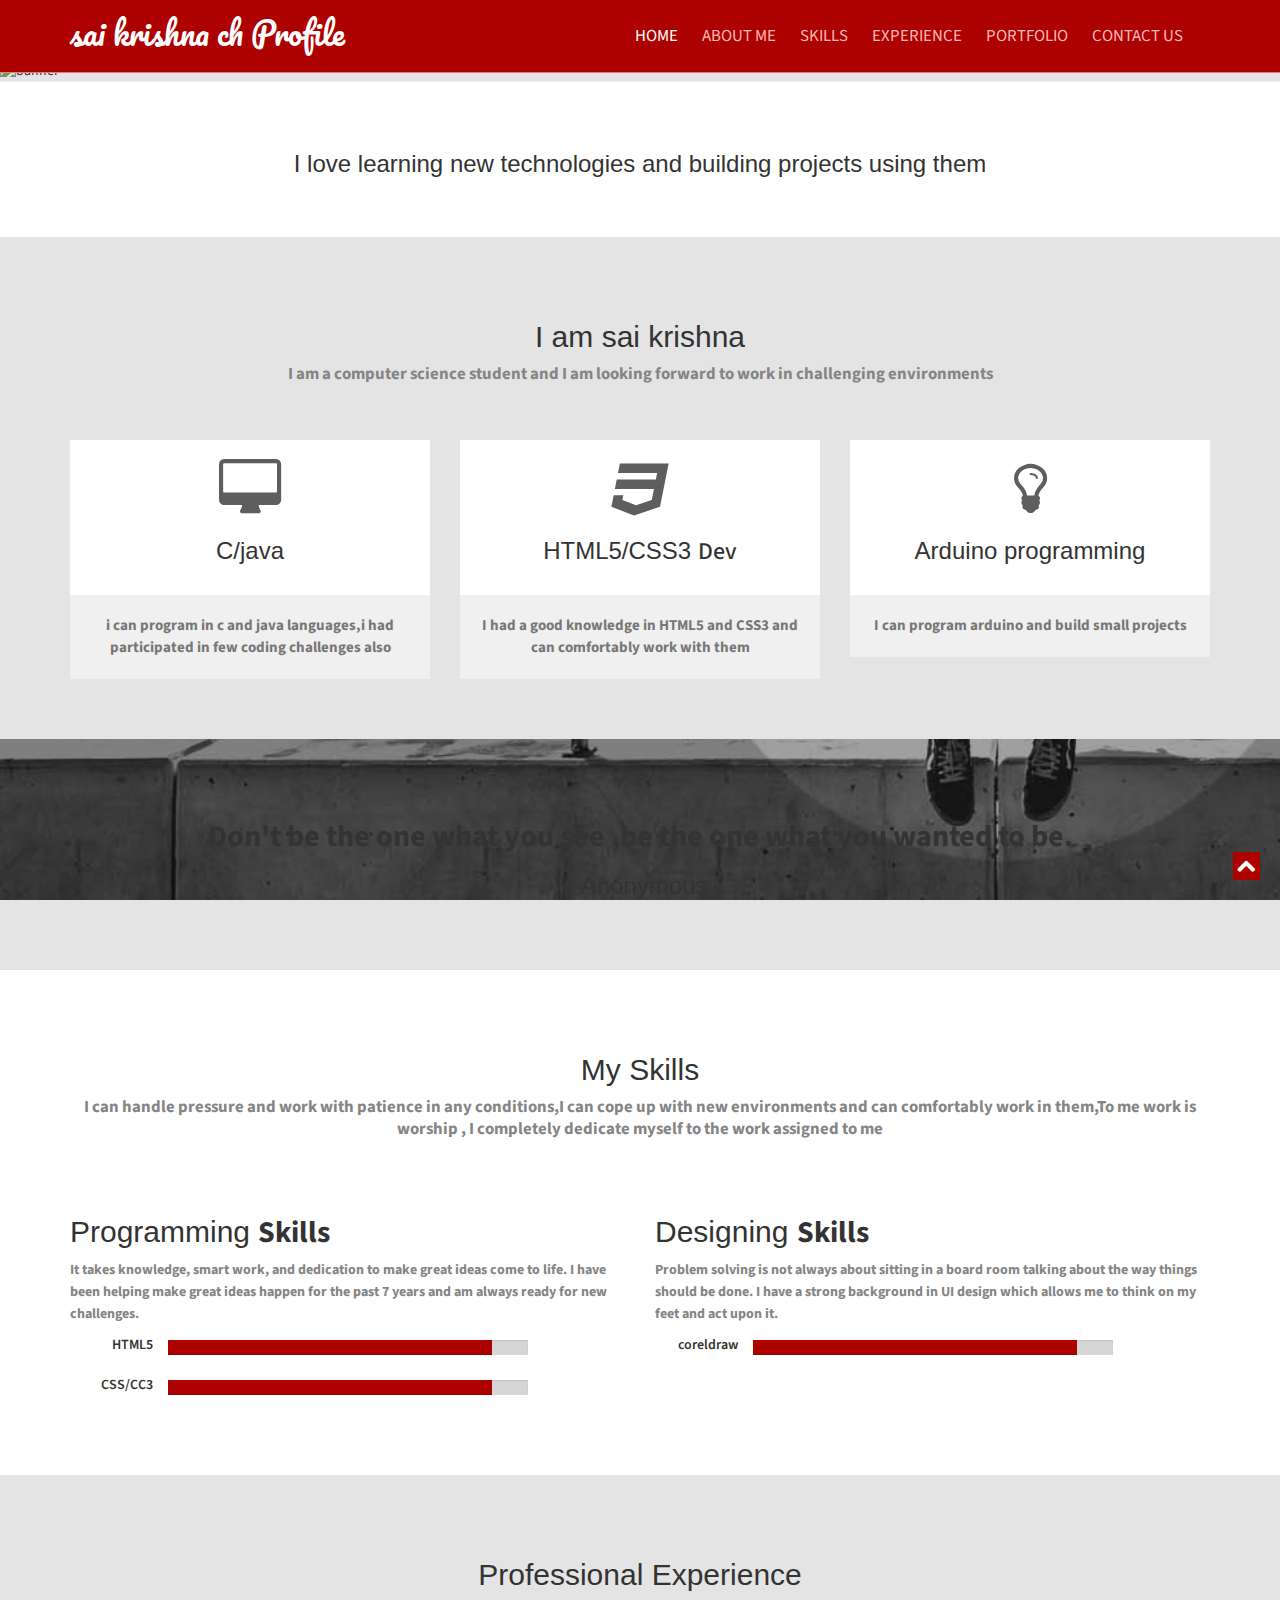
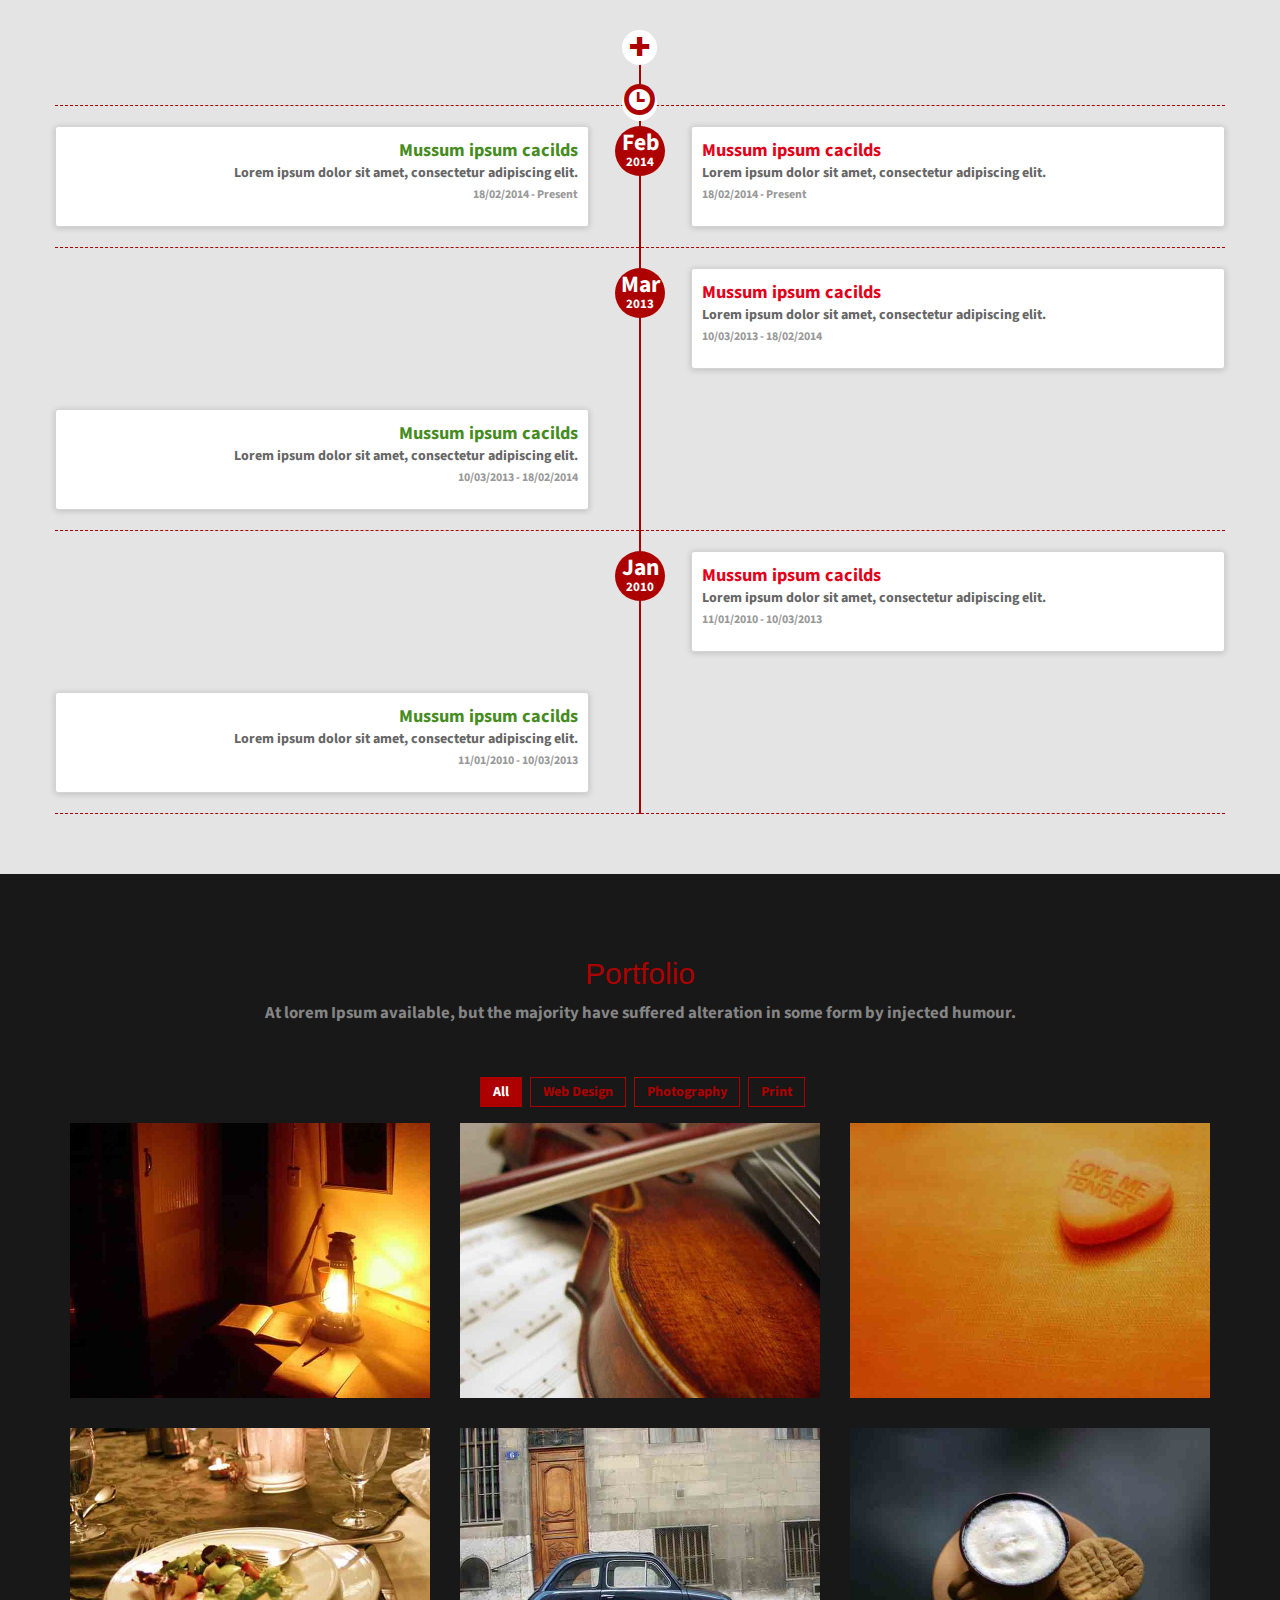
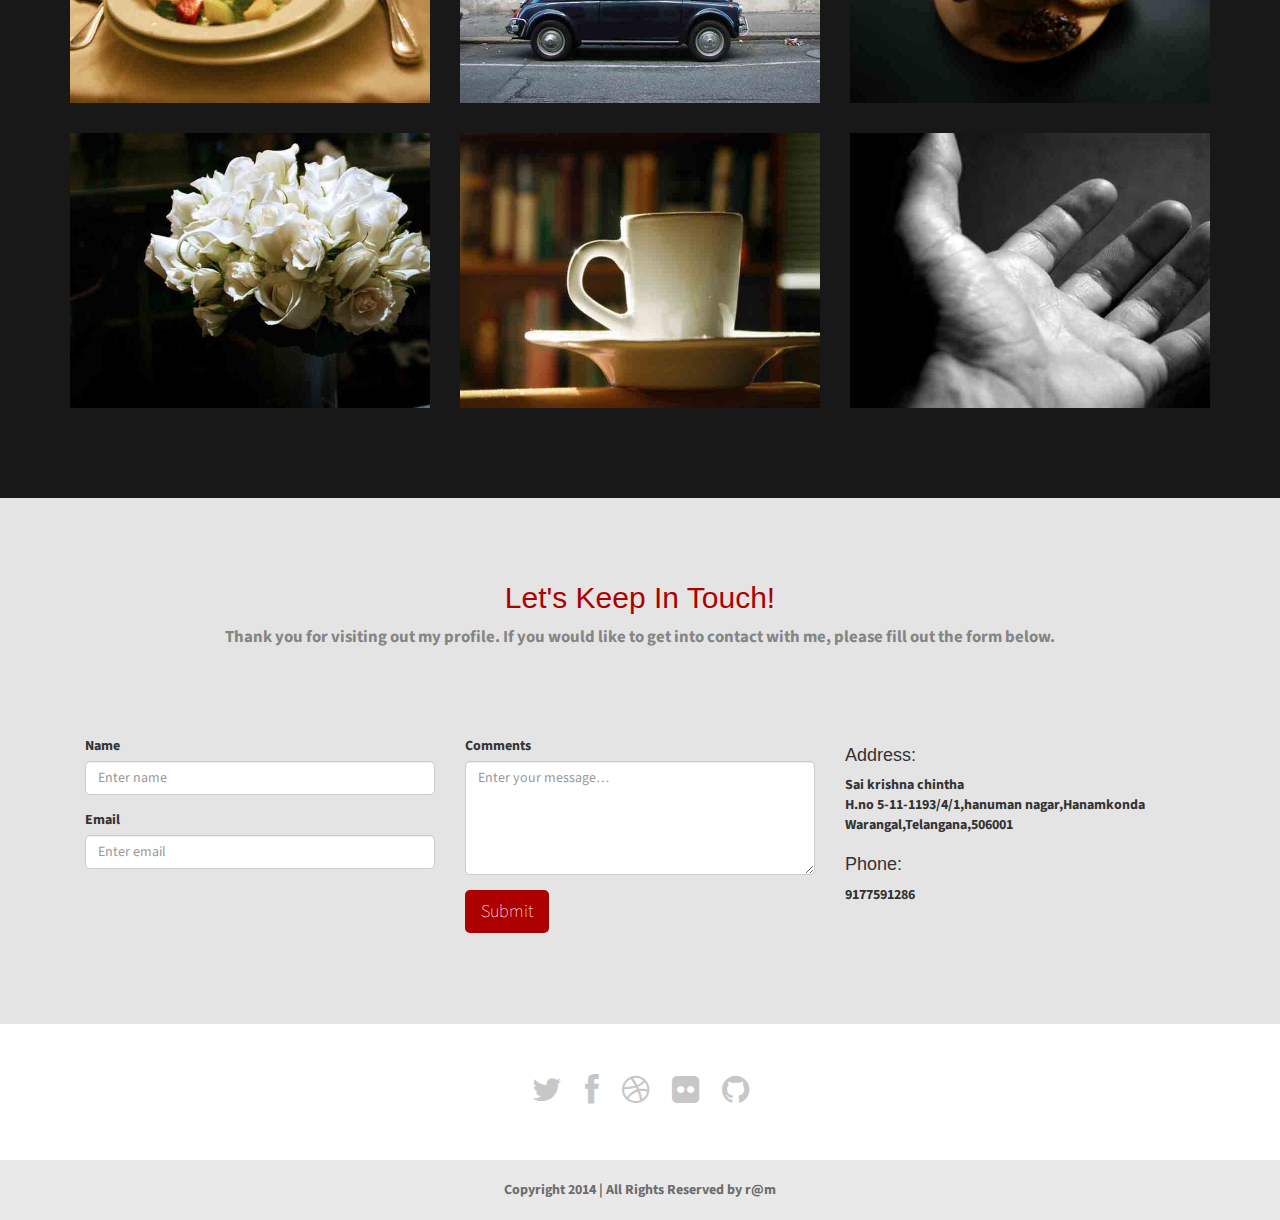
==== commit 7ab90b0d: "second commit" ====
--- a/index.html
+++ b/index.html
@@ -110,7 +110,7 @@
             <div class="heading text-center">
                 <!-- Heading -->
                 <h2>I am sai krishna</h2>
-				<p>I am a computer science student and I like working in challenging environments
+				<p>I am a computer science student and I am looking forward to work in challenging environments
 				</p>
             </div>
             <div class="row">
@@ -143,7 +143,7 @@
     <section id="quote" class="bg-parlex">
         <div class0="parlex-back">
             <div class="container secPad text-center">
-				<h2>Don't be the one what you see ,be the one what you wanted to be</h2><h3>-Anonymous</h3>
+				<h2><b>Don't be the one what you see ,be the one what you wanted to be.</b></h2><h3>-Anonymous</h3>
             </div>
             <!--/.container-->
         </div>
@@ -601,7 +601,7 @@
         <div class="container">
             <div class="social text-center">
                 <a href="#"><i class="fa fa-twitter"></i></a>
-                <a href="#"><i class="fa fa-facebook"></i></a>
+                <a href="https://www.facebook.com/saikrishna.chintha"><i class="fa fa-facebook"></i></a>
                 <a href="#"><i class="fa fa-dribbble"></i></a>
                 <a href="#"><i class="fa fa-flickr"></i></a>
                 <a href="#"><i class="fa fa-github"></i></a>
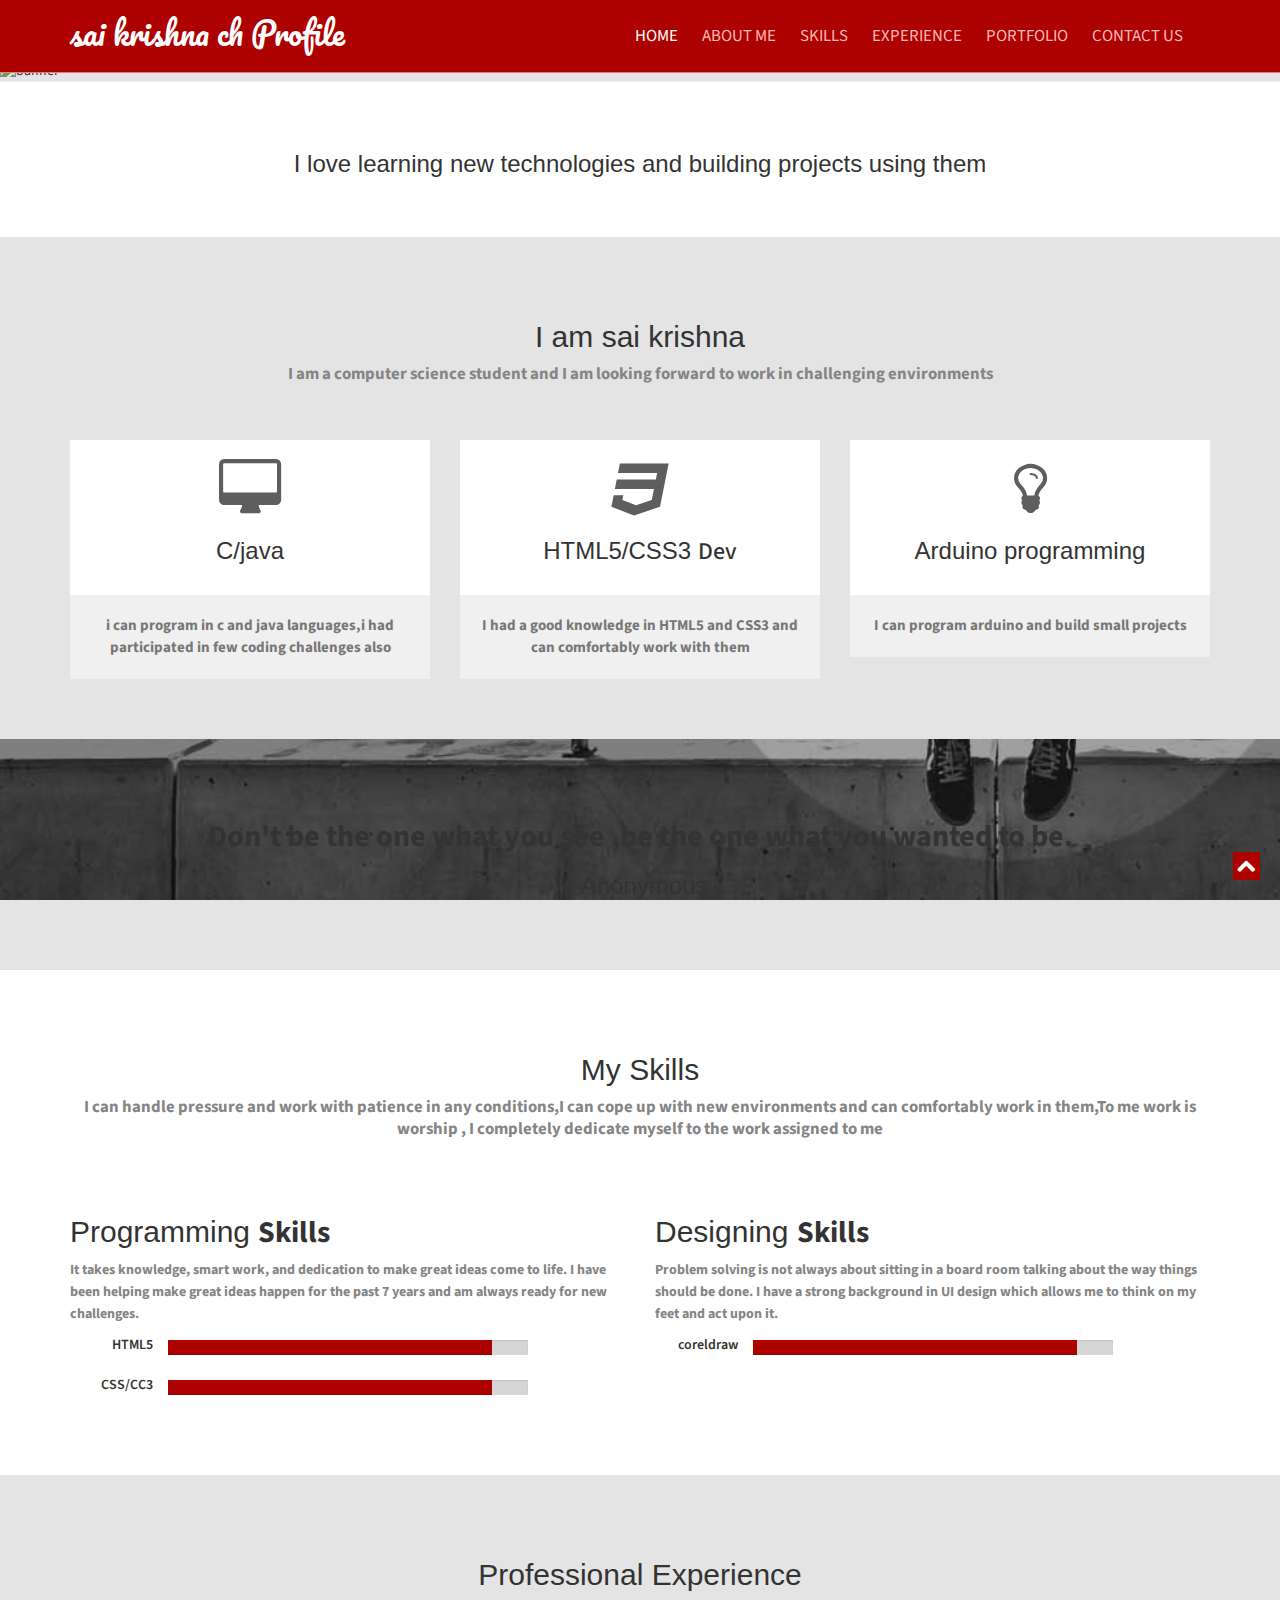
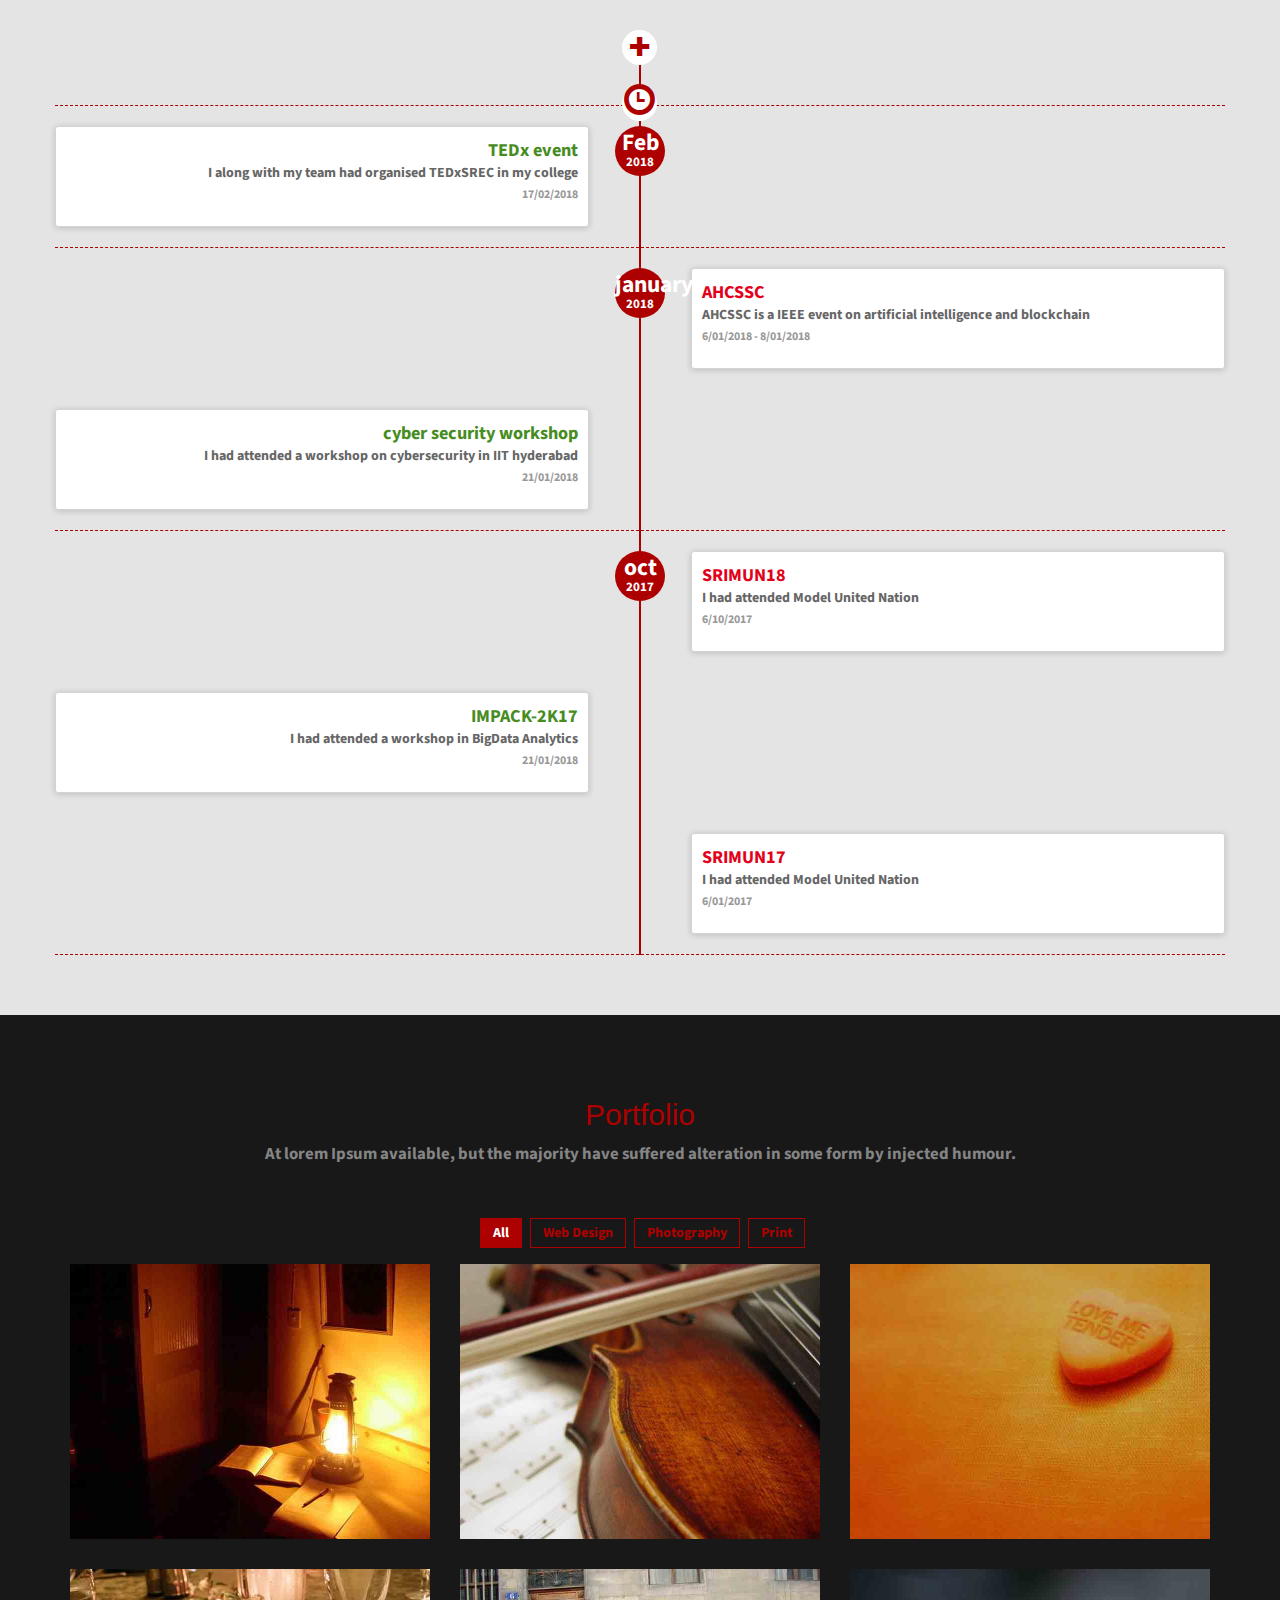
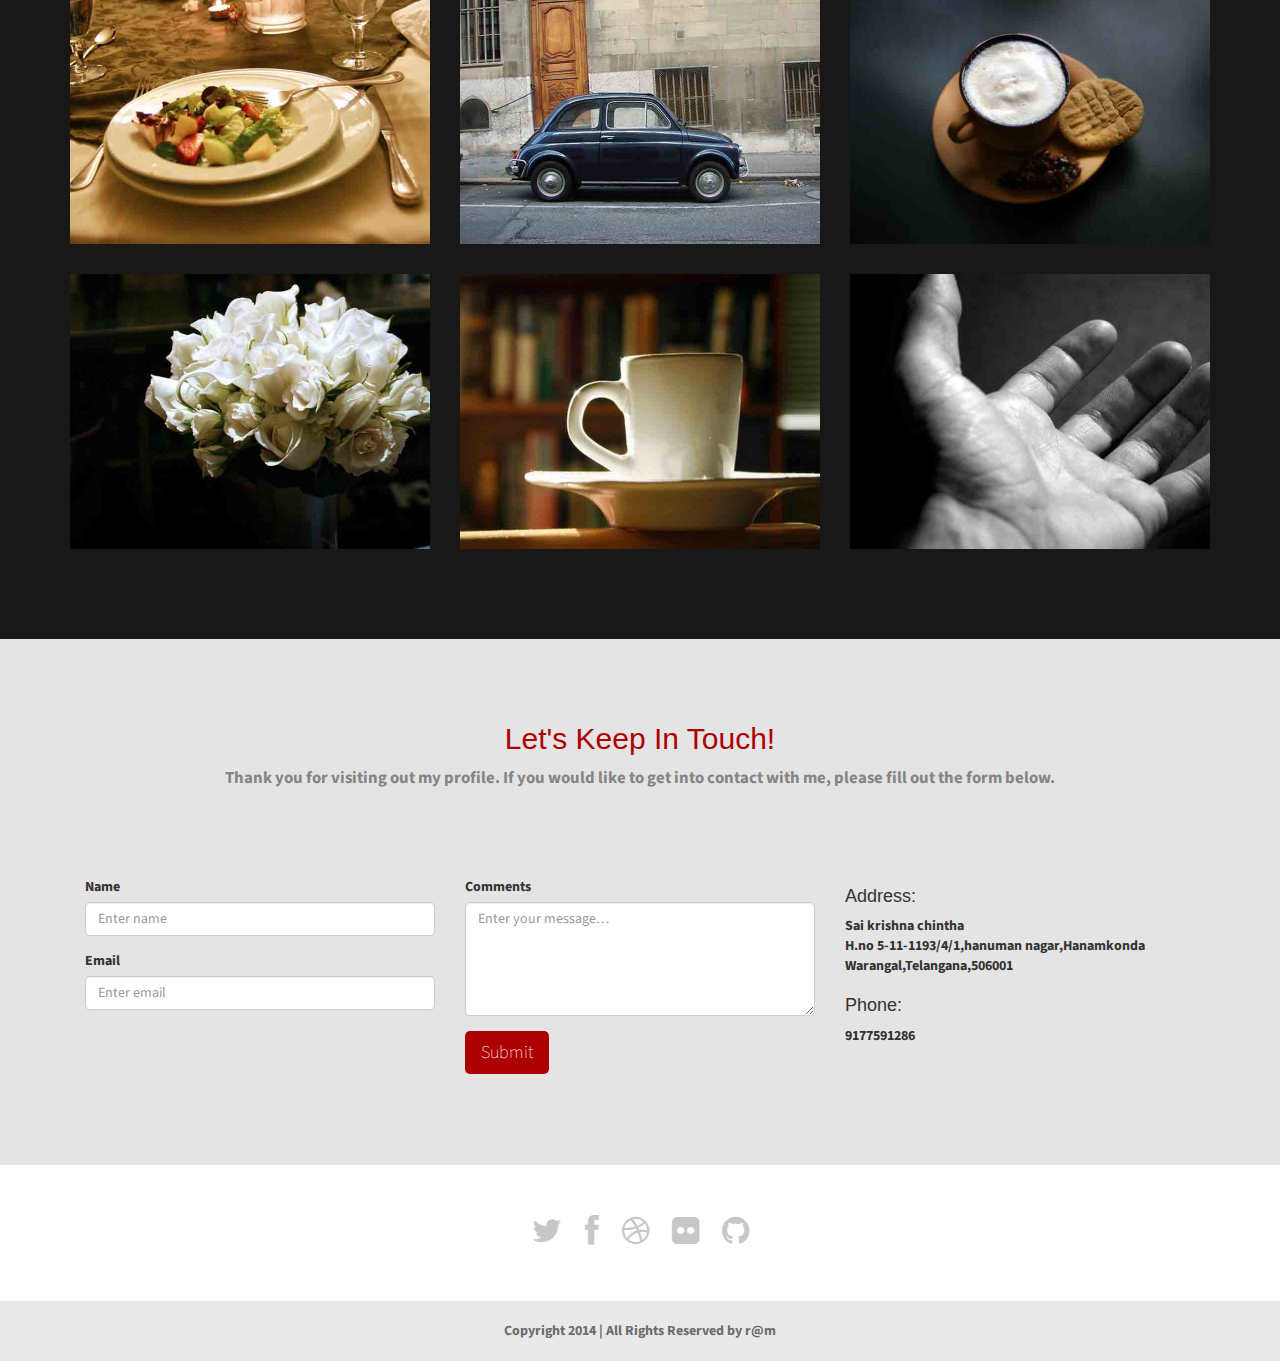
==== commit 6b6bc989: "second commit" ====
--- a/index.html
+++ b/index.html
@@ -271,7 +271,7 @@
     
         <div class="timeline-badge">
             <span class="timeline-balloon-date-day">Feb</span>
-            <span class="timeline-balloon-date-month">2014</span>
+            <span class="timeline-balloon-date-month">2018</span>
         </div>
     
     
@@ -280,9 +280,9 @@
                 <div class="col-sm-11">
                     <div class="timeline-panel credits">
                         <ul class="timeline-panel-ul">
-                            <li><span class="importo">Mussum ipsum cacilds</span></li>
-                            <li><span class="causale">Lorem ipsum dolor sit amet, consectetur adipiscing elit. </span> </li>
-                            <li><p><small class="text-muted"> 18/02/2014 - Present</small></p> </li>
+                            <li><span class="importo">TEDx event</span></li>
+                            <li><span class="causale">I along with my team had organised TEDxSREC in my college</span> </li>
+                            <li><p><small class="text-muted"> 17/02/2018</small></p> </li>
                         </ul>
                     </div>
     
@@ -290,7 +290,7 @@
             </div>
         </div>
     
-        <div class="col-sm-6  timeline-item">
+        <!--<div class="col-sm-6  timeline-item">
             <div class="row">
                 <div class="col-sm-offset-1 col-sm-11">
                     <div class="timeline-panel debits">
@@ -303,7 +303,7 @@
     
                 </div>
             </div>
-        </div>
+        </div>-->
     </div>
     
     <!--due -->
@@ -312,8 +312,8 @@
     
     
         <div class="timeline-badge">
-            <span class="timeline-balloon-date-day">Mar</span>
-            <span class="timeline-balloon-date-month">2013</span>
+            <span class="timeline-balloon-date-day">january</span>
+            <span class="timeline-balloon-date-month">2018</span>
         </div>
     
         <div class="col-sm-offset-6 col-sm-6  timeline-item">
@@ -321,9 +321,9 @@
                 <div class="col-sm-offset-1 col-sm-11">
                     <div class="timeline-panel debits">
                         <ul class="timeline-panel-ul">
-                            <li><span class="importo">Mussum ipsum cacilds</span></li>
-                            <li><span class="causale">Lorem ipsum dolor sit amet, consectetur adipiscing elit. </span> </li>
-                            <li><p><small class="text-muted"> 10/03/2013 - 18/02/2014</small></p> </li>
+                            <li><span class="importo">AHCSSC</span></li>
+                            <li><span class="causale">AHCSSC is a IEEE event on artificial intelligence and blockchain </span> </li>
+                            <li><p><small class="text-muted"> 6/01/2018 - 8/01/2018</small></p> </li>
                         </ul>
                     </div>
     
@@ -336,9 +336,9 @@
                 <div class="col-sm-11">
                     <div class="timeline-panel credits">
                         <ul class="timeline-panel-ul">
-                            <li><span class="importo">Mussum ipsum cacilds</span></li>
-                            <li><span class="causale">Lorem ipsum dolor sit amet, consectetur adipiscing elit. </span> </li>
-                            <li><p><small class="text-muted"> 10/03/2013 - 18/02/2014</small></p> </li>
+                            <li><span class="importo">cyber security workshop</span></li>
+                            <li><span class="causale">I had attended a workshop on cybersecurity in IIT hyderabad</span> </li>
+                            <li><p><small class="text-muted"> 21/01/2018</small></p> </li>
                         </ul>
                     </div>
     
@@ -352,8 +352,8 @@
     
     
         <div class="timeline-badge">
-            <span class="timeline-balloon-date-day">Jan</span>
-            <span class="timeline-balloon-date-month">2010</span>
+            <span class="timeline-balloon-date-day">oct</span>
+            <span class="timeline-balloon-date-month">2017</span>
         </div>
     
         <div class="col-sm-offset-6 col-sm-6  timeline-item">
@@ -361,9 +361,9 @@
                 <div class="col-sm-offset-1 col-sm-11">
                     <div class="timeline-panel debits">
                         <ul class="timeline-panel-ul">
-                            <li><span class="importo">Mussum ipsum cacilds</span></li>
-                            <li><span class="causale">Lorem ipsum dolor sit amet, consectetur adipiscing elit. </span> </li>
-                            <li><p><small class="text-muted"> 11/01/2010 - 10/03/2013</small></p> </li>
+                            <li><span class="importo">SRIMUN18</span></li>
+                            <li><span class="causale">I had attended Model United Nation </span> </li>
+                            <li><p><small class="text-muted"> 6/10/2017</small></p> </li>
                         </ul>
                     </div>
     
@@ -376,17 +376,29 @@
                 <div class="col-sm-11">
                     <div class="timeline-panel credits">
                         <ul class="timeline-panel-ul">
-                            <li><span class="importo">Mussum ipsum cacilds</span></li>
-                            <li><span class="causale">Lorem ipsum dolor sit amet, consectetur adipiscing elit. </span> </li>
-                            <li><p><small class="text-muted"> 11/01/2010 - 10/03/2013</small></p> </li>
+                            <li><span class="importo">IMPACK-2K17</span></li>
+                            <li><span class="causale">I had attended a workshop in BigData Analytics </span> </li>
+                            <li><p><small class="text-muted"> 21/01/2018</small></p> </li>
                         </ul>
                     </div>
     
                 </div>
             </div>
         </div>
-    
-    
+   <div class="col-sm-offset-6 col-sm-6  timeline-item">
+            <div class="row">
+                <div class="col-sm-offset-1 col-sm-11">
+                    <div class="timeline-panel debits">
+                        <ul class="timeline-panel-ul">
+                            <li><span class="importo">SRIMUN17</span></li>
+                            <li><span class="causale">I had attended Model United Nation </span> </li>
+                            <li><p><small class="text-muted"> 6/01/2017</small></p> </li>
+                        </ul>
+                    </div>
+    
+                </div>
+            </div>
+        </div>
     </div>
     </div>
     </div>
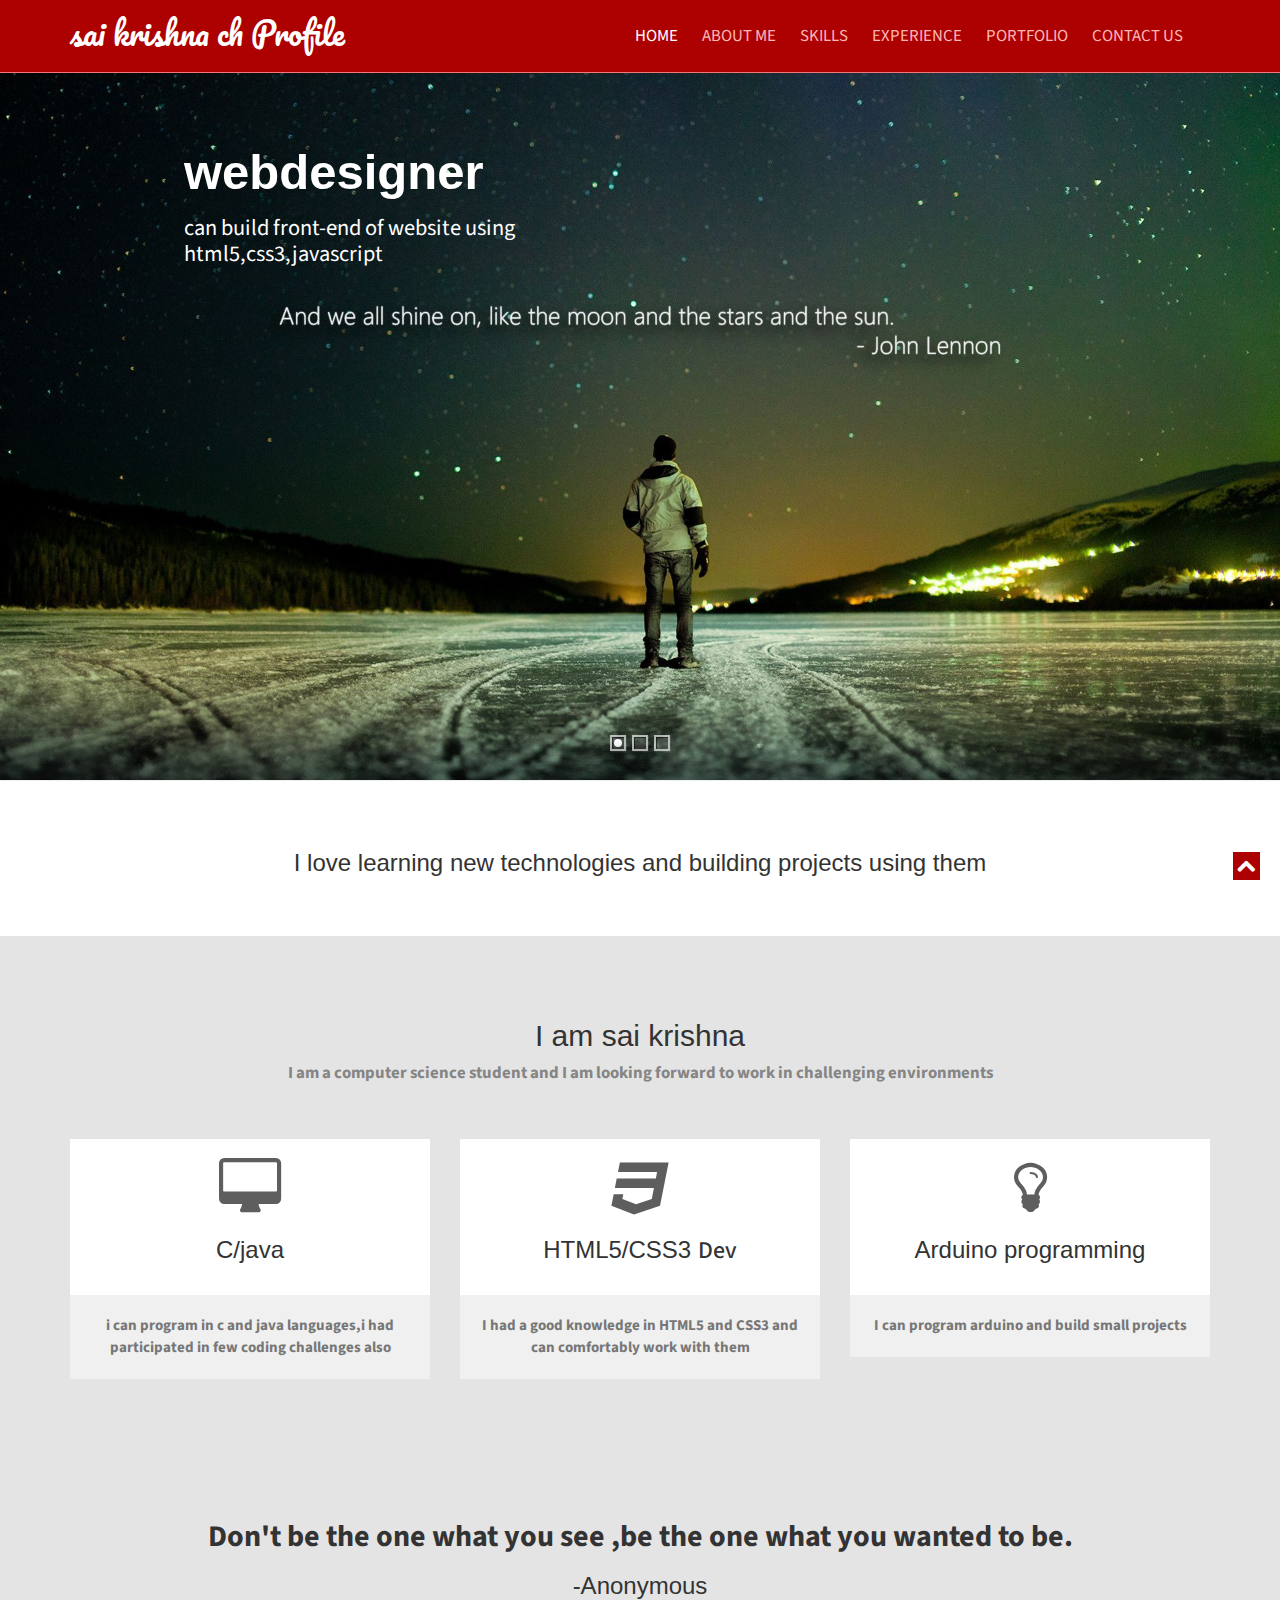
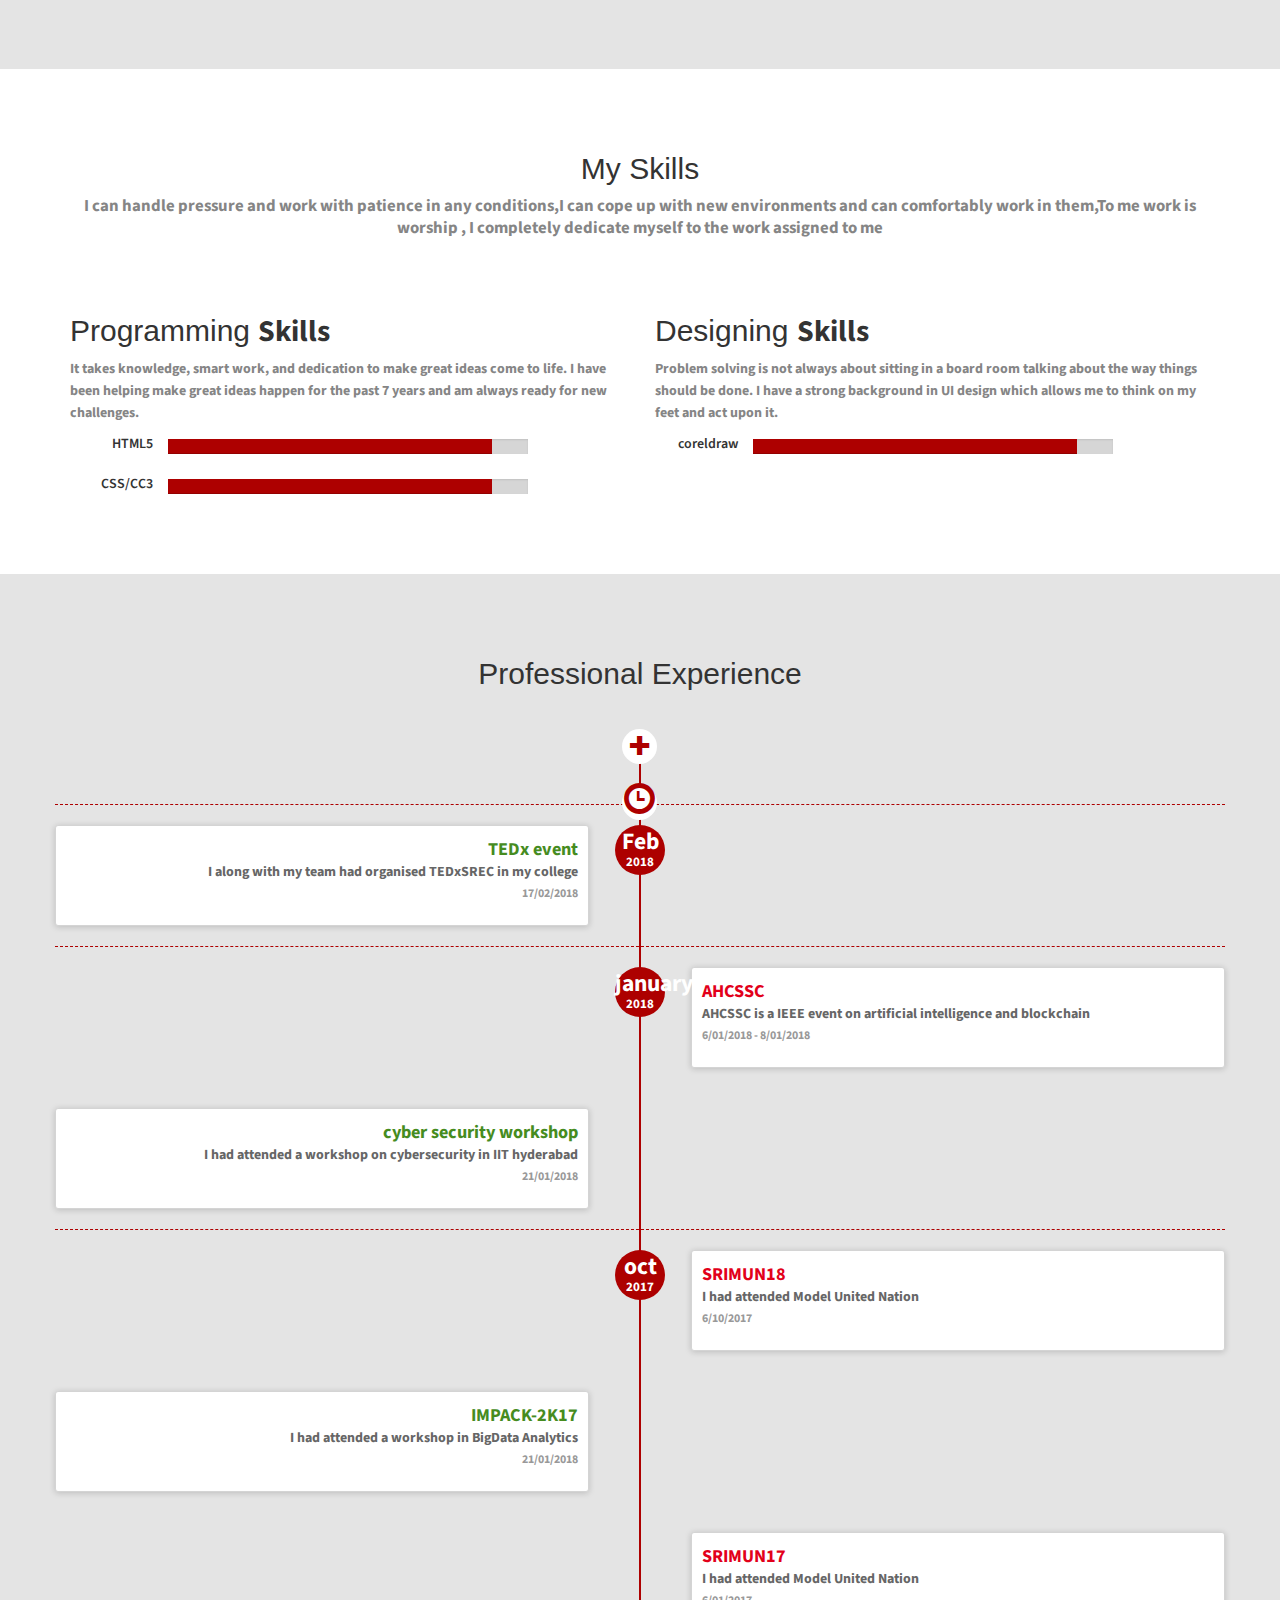
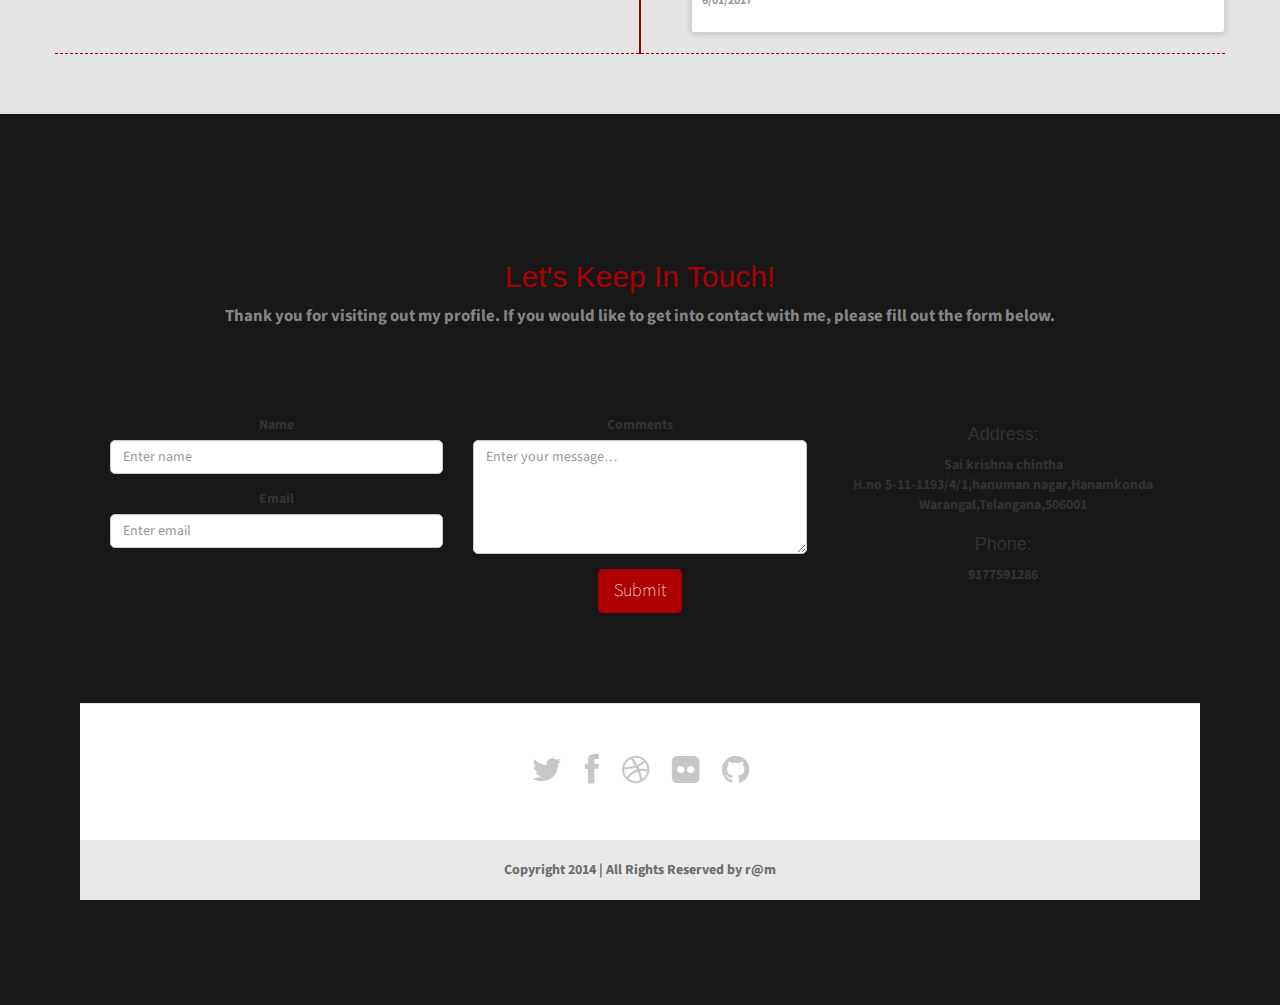
==== commit 23eb01f7: "second commit" ====
--- a/index.html
+++ b/index.html
@@ -65,7 +65,7 @@
     <div id="#top"></div>
     <section id="home">
         <div class="banner-container">
-            <img src="images/saikrish2211.jpg" alt="banner" />
+            <img src="images/saikrishna3.jpg" alt="banner" />
             <div class="container banner-content">
                 <div id="da-slider" class="da-slider">
                     <div class="da-slide">
@@ -405,13 +405,13 @@
     
     </section>
     
-  
+  <!--
    <!--Portfolio-->
     <section id="portfolio" class="page-section section appear clearfix secPad">
         <div class="container">
 
             <div class="heading text-center">
-                <!-- Heading -->
+                <!-- Heading 
                 <h2>Portfolio</h2>
                 <p>At lorem Ipsum available, but the majority have suffered alteration in some form by injected humour.</p>
             </div>
@@ -556,7 +556,7 @@
 
         </div>
     </section>
-
+-->
 	<!--Contact -->
     <section id="contactUs" class="page-section secPad">
         <div class="container">
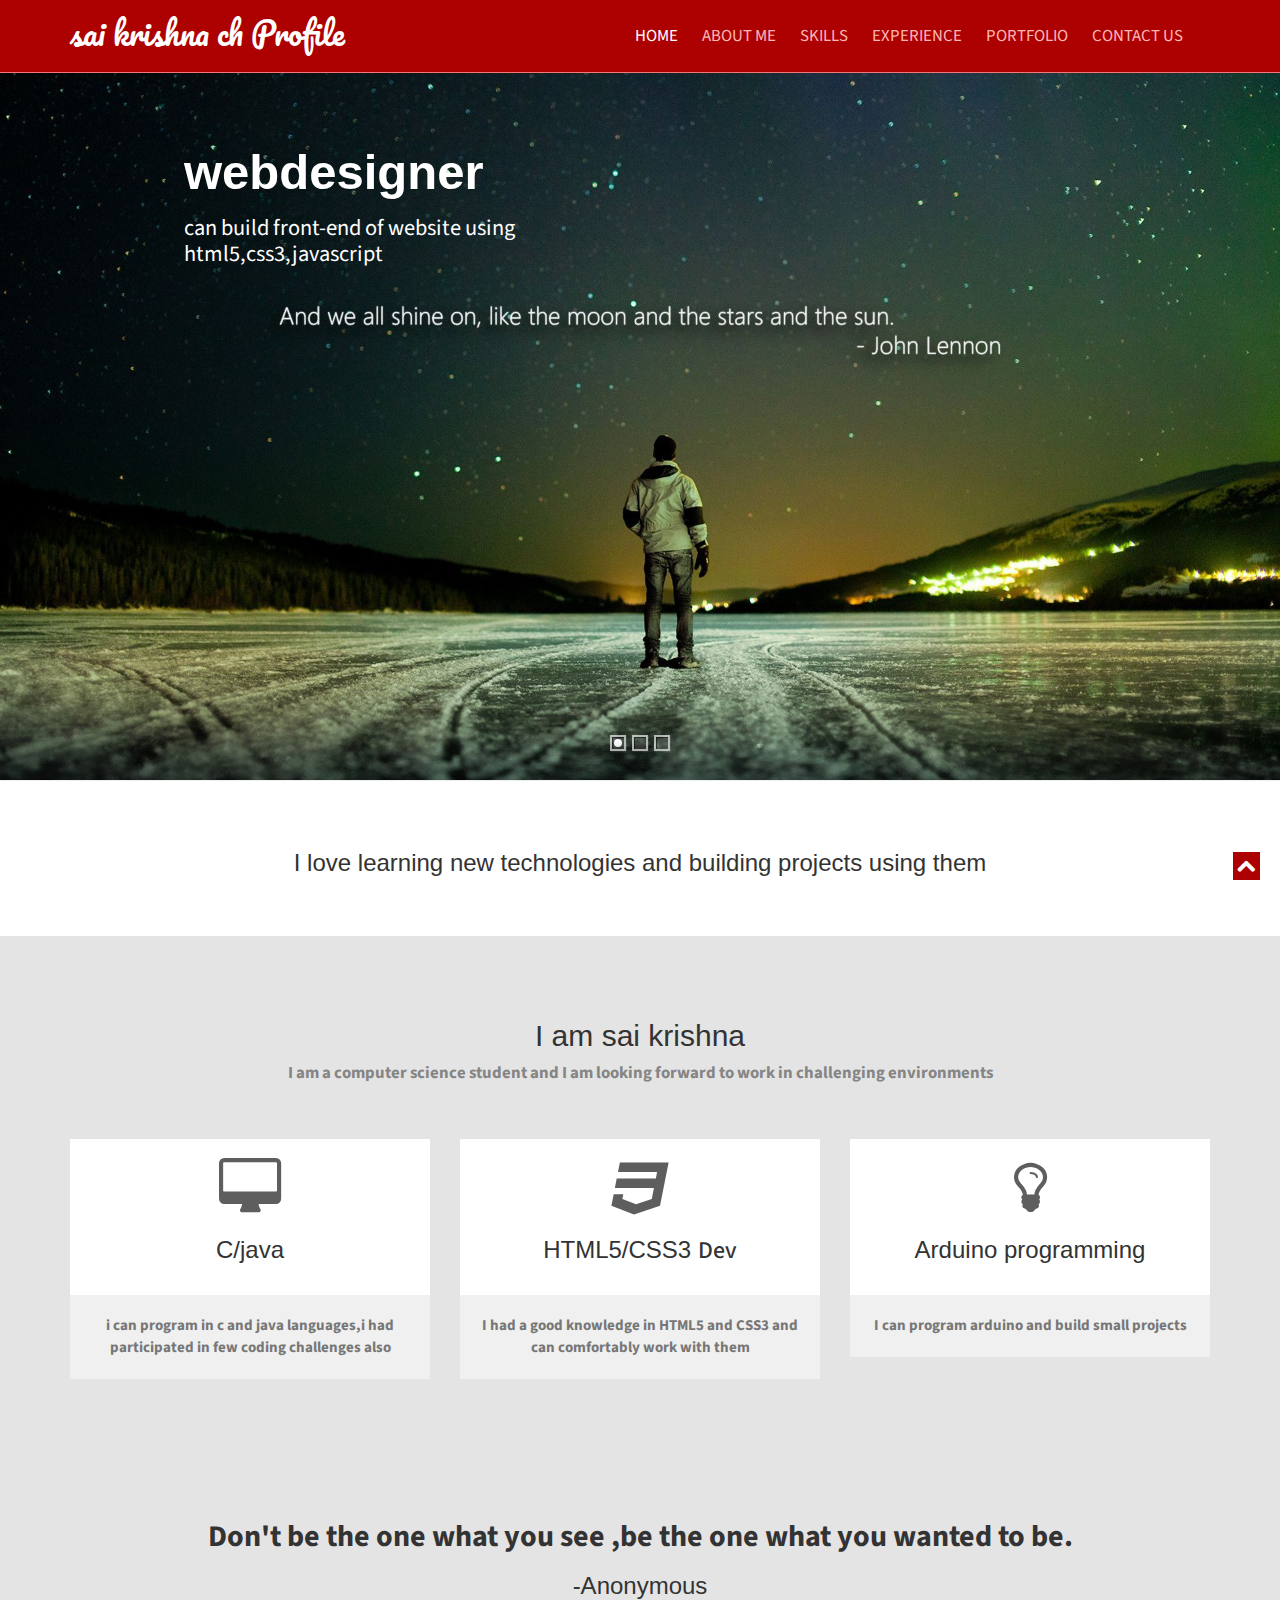
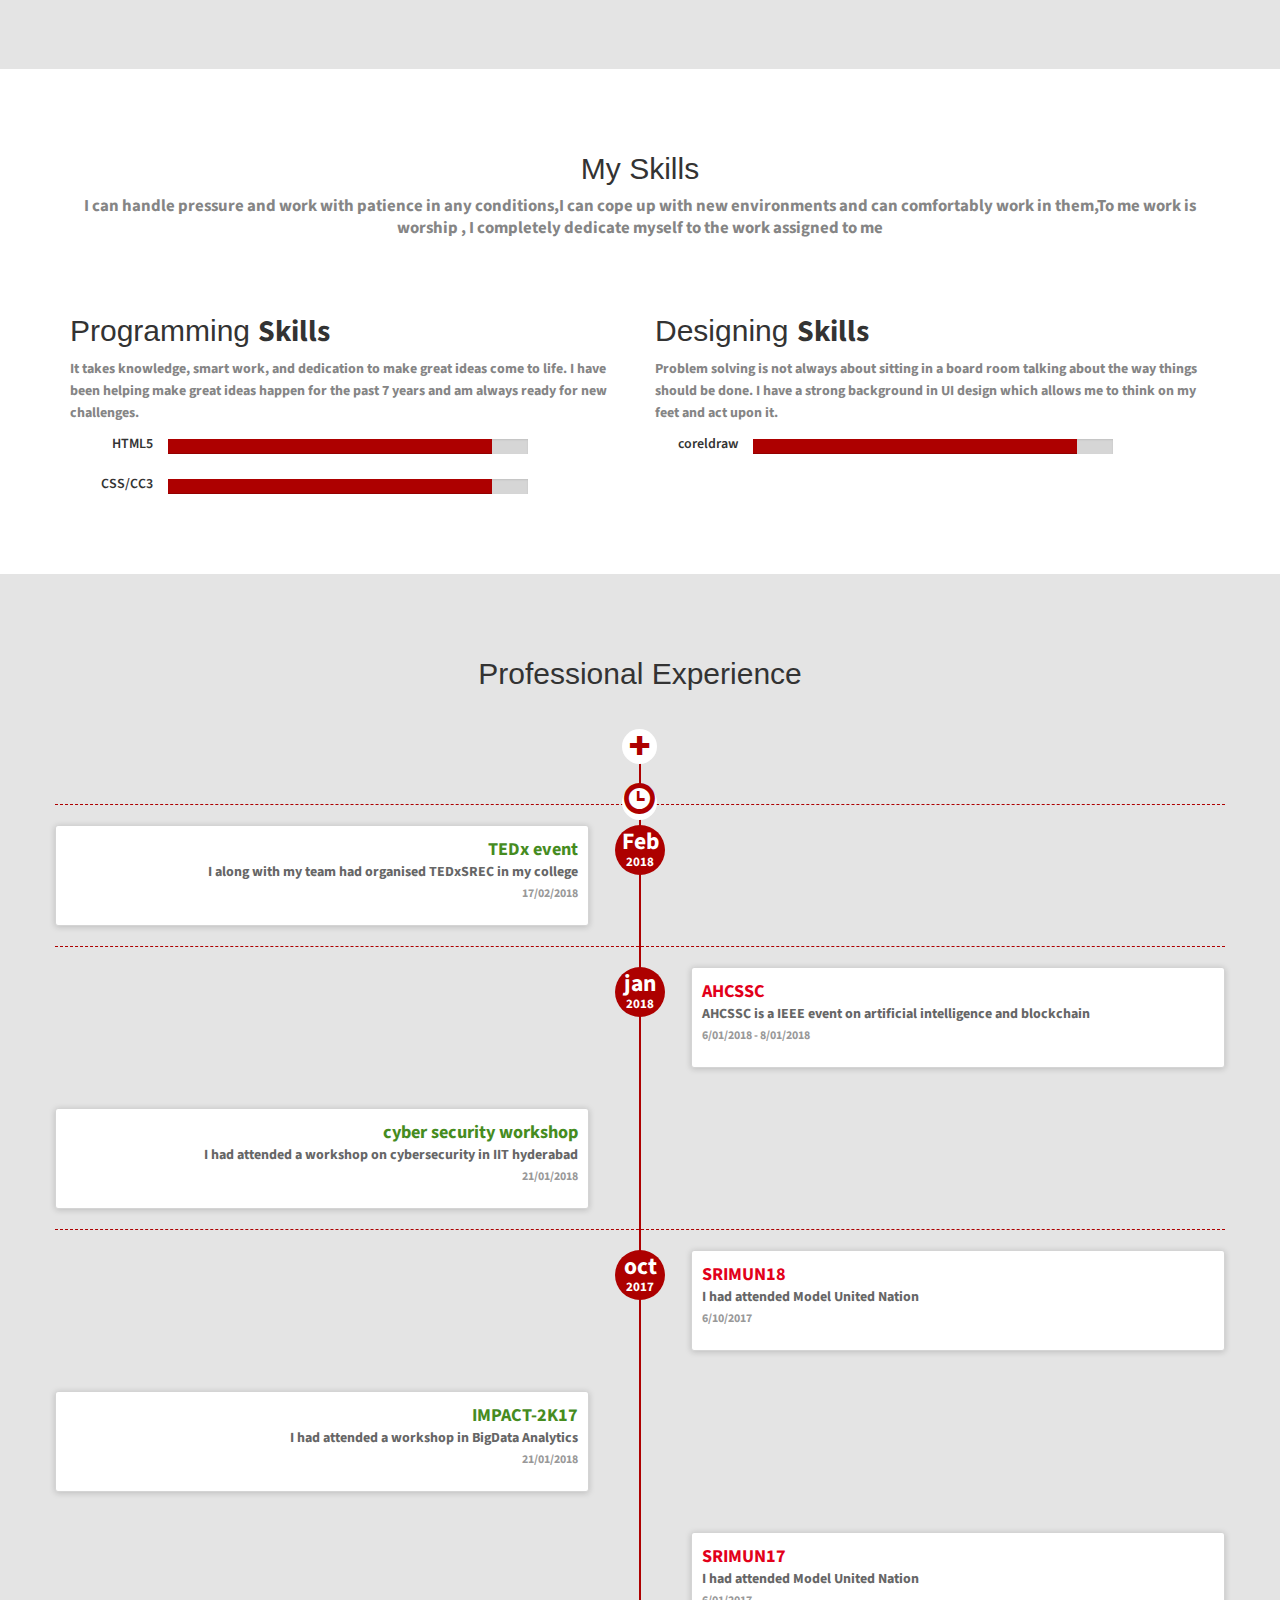
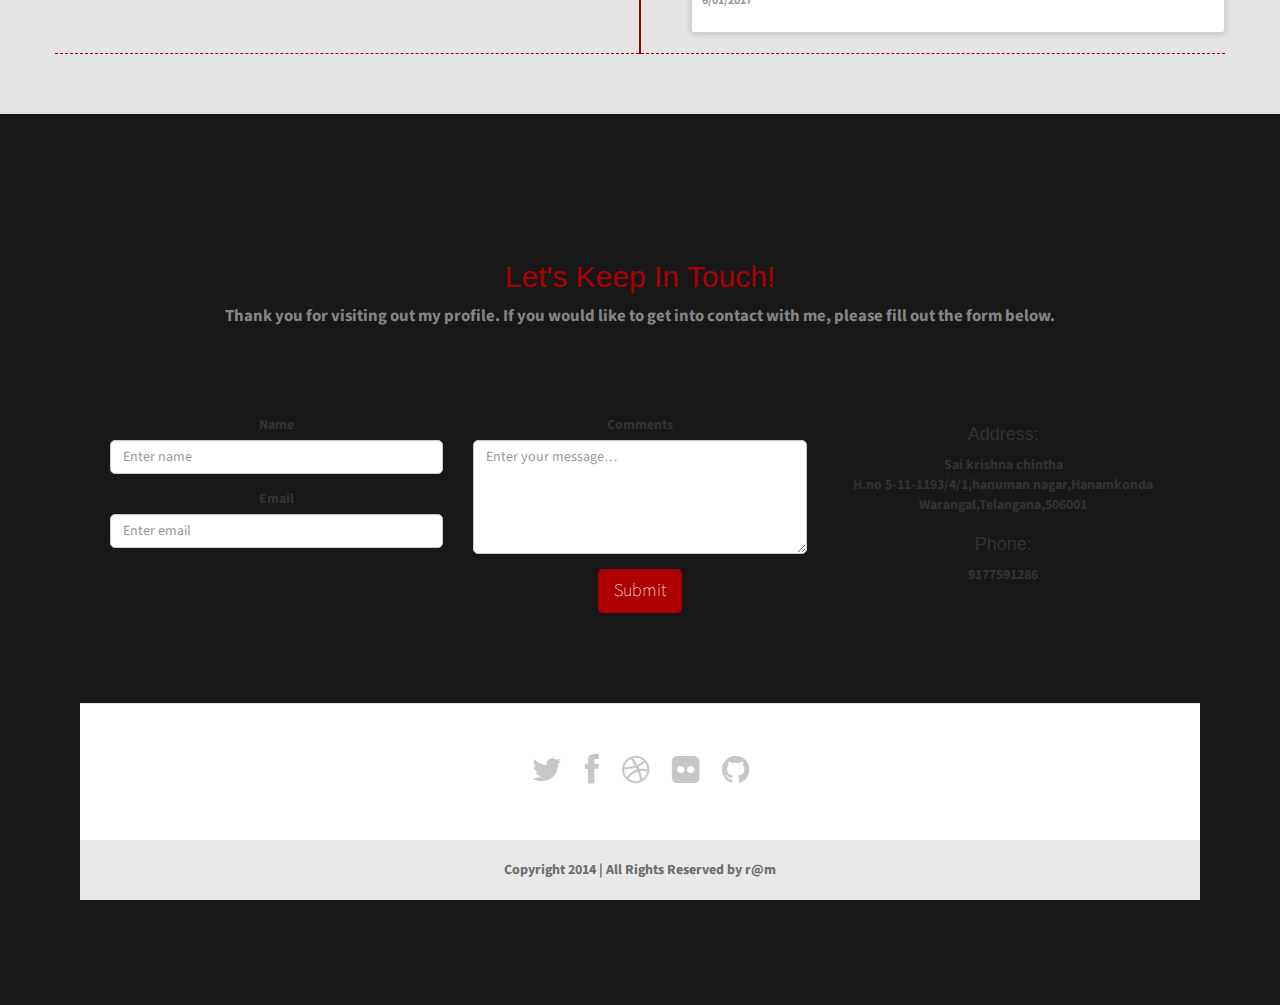
==== commit 6742d405: "second commit" ====
--- a/index.html
+++ b/index.html
@@ -312,7 +312,7 @@
     
     
         <div class="timeline-badge">
-            <span class="timeline-balloon-date-day">january</span>
+            <span class="timeline-balloon-date-day">jan</span>
             <span class="timeline-balloon-date-month">2018</span>
         </div>
     
@@ -376,7 +376,7 @@
                 <div class="col-sm-11">
                     <div class="timeline-panel credits">
                         <ul class="timeline-panel-ul">
-                            <li><span class="importo">IMPACK-2K17</span></li>
+                            <li><span class="importo">IMPACT-2K17</span></li>
                             <li><span class="causale">I had attended a workshop in BigData Analytics </span> </li>
                             <li><p><small class="text-muted"> 21/01/2018</small></p> </li>
                         </ul>
